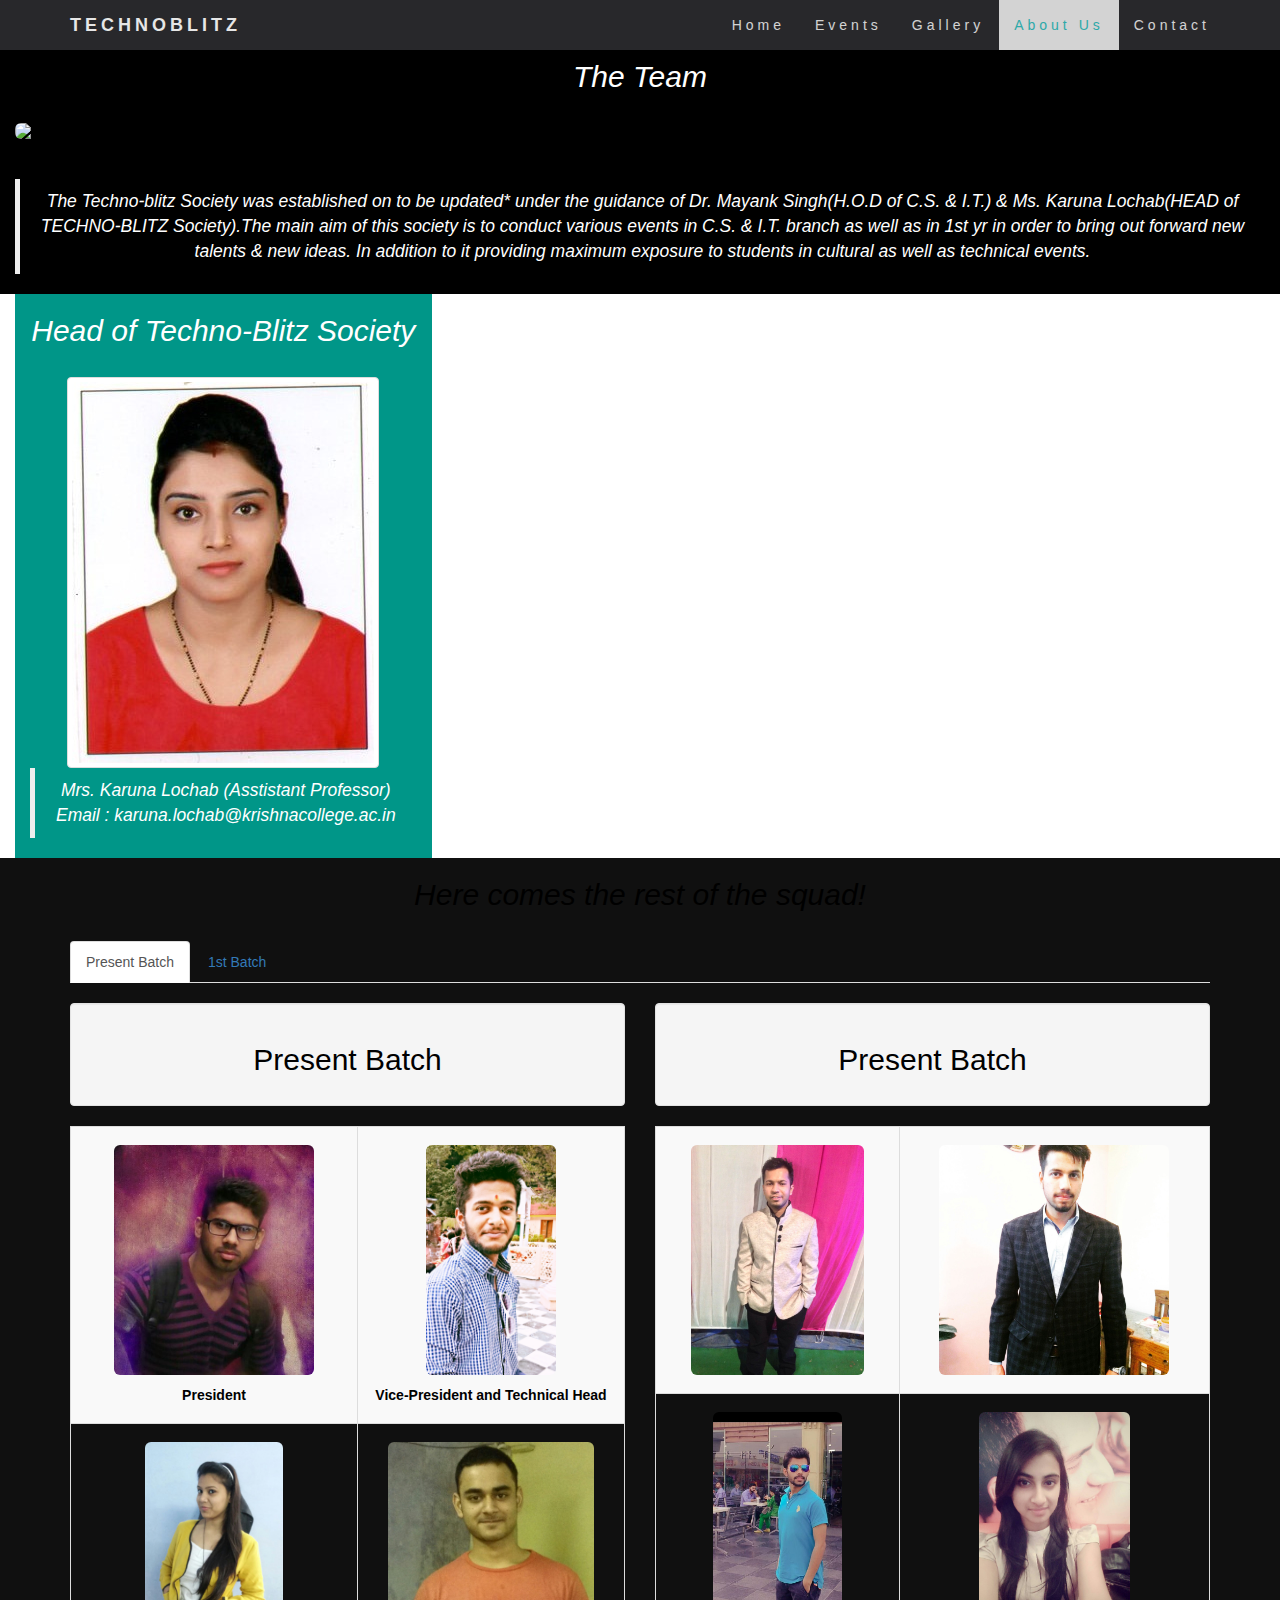
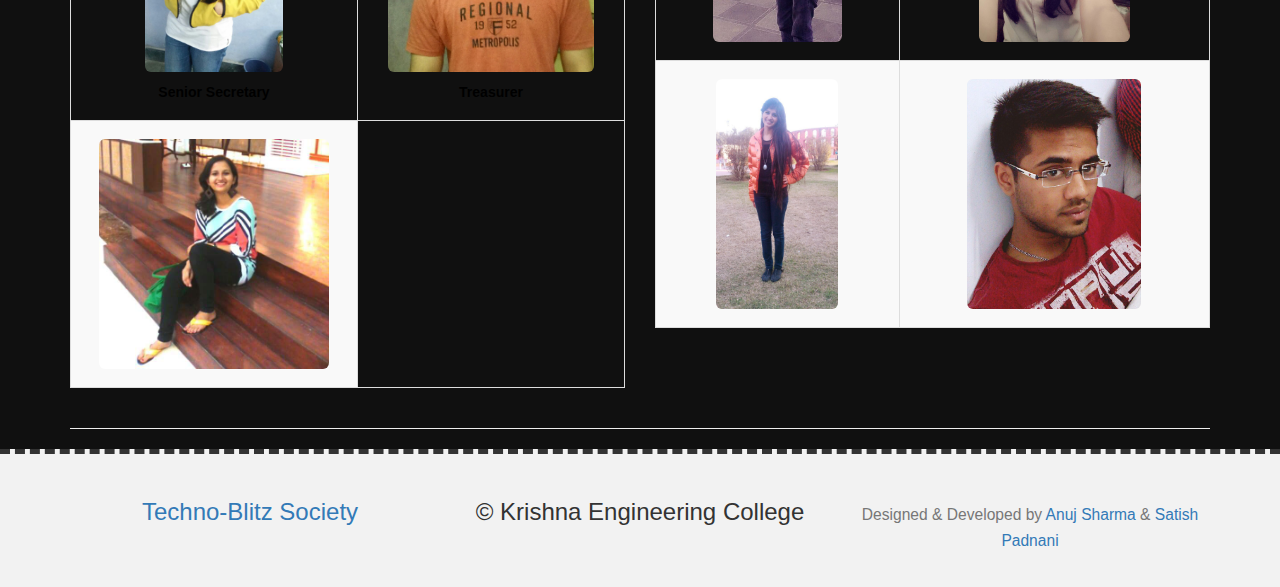
==== about.htm @ aae0f6f0 "idkwhy" ====
<!DOCTYPE html>
<html lang="en">
<head>
  <title>About Us | TechnoBlitz</title>
  <meta charset="utf-8">
  <meta name="viewport" content="width=device-width, initial-scale=1">
  <link rel="stylesheet" href="https://maxcdn.bootstrapcdn.com/bootstrap/3.3.6/css/bootstrap.min.css">
  <link rel="stylesheet" type="text/css" href="css/ishtyle.css">
  <link href="css/dark.css" rel="stylesheet">
  <link href="css/ekko-lightbox.min.css" rel="stylesheet">
  <script src="https://ajax.googleapis.com/ajax/libs/jquery/1.12.2/jquery.min.js"></script>
  <script src="https://maxcdn.bootstrapcdn.com/bootstrap/3.3.6/js/bootstrap.min.js"></script>
  <script src="js/ekko-lightbox.min.js"></script>
  <style type="text/css">
    div.ekko-lightbox > div.modal-dialog{margin-left:auto; margin-right:auto;}
    h4.modal-title{text-align:center;}
  </style>

</head>

<body>
  

  <script type="text/javascript">
      $(document).ready(function ($) {

        // delegate calls to data-toggle="lightbox"
        $(document).delegate('*[data-toggle="lightbox"]:not([data-gallery="navigateTo"])', 'click', function(event) {
          event.preventDefault();
          return $(this).ekkoLightbox({
            onShown: function() {
              if (window.console) {
                return console.log('onShown event fired');
              }
            },
            onContentLoaded: function() {
              if (window.console) {
                return console.log('onContentLoaded event fired');
              }
            },
            onNavigate: function(direction, itemIndex) {
              if (window.console) {
                return console.log('Navigating '+direction+'. Current item: '+itemIndex);
              }
            }
          });
        });

        //Programatically call
        $('#open-image').click(function (e) {
          e.preventDefault();
          $(this).ekkoLightbox();
        });
        $('#open-youtube').click(function (e) {
          e.preventDefault();
          $(this).ekkoLightbox();
        });

        $(document).delegate('*[data-gallery="navigateTo"]', 'click', function(event) {
          event.preventDefault();
          return $(this).ekkoLightbox({
            onShown: function() {
              var lb = this;
              $(lb.modal_content).on('click', '.modal-footer a#jumpit', function(e) {
                e.preventDefault();
                lb.navigateTo(2);
              });
              $(lb.modal_content).on('click', '.modal-footer a#closeit', function(e) {
                e.preventDefault();
                lb.close();
              });
            }
          });
        });

      });
    </script>

<!-- Navbar -->

<nav class="navbar navbar-inverse navbar-fixed-top">
  <div class="container">
    <div class="navbar-header">
      <button type="button" class="navbar-toggle" data-toggle="collapse" data-target="#myNavbar">
        <span class="icon-bar"></span>
        <span class="icon-bar"></span>
        <span class="icon-bar"></span>
      </button>
      <a class="navbar-brand" href="#"><b>TECHNOBLITZ </b></a>
    </div>
    <div class="collapse navbar-collapse" id="myNavbar">
      <ul class="nav navbar-nav navbar navbar-right">
        <li><a href="index.htm">Home</a></li>
        <li><a href="events.htm">Events</a></li>
        <li><a href="gallery.htm">Gallery</a></li>
        <li class="active"><a href="about.htm">About Us</a></li>
        <li><a href="contact.htm">Contact</a></li>
      </ul>
    </div>
  </div>
</nav>
<!-- Jumbotron Mofos -->

<div class="container-fluid text-center" style="background-color: #000; /* Green */color: #ffffff;">
<br/><br/>	<h2><i>The Team</i></h2><br>
	<center>
		<img src="images/grp.jpg" class="img-responsive img-rounded">
	</center>
	<br><br>
	<blockquote>
	<p><em>
		The Techno-blitz Society was established on to be updated* under the guidance of Dr. Mayank Singh(H.O.D of C.S. & I.T.) & Ms. Karuna Lochab(HEAD of TECHNO-BLITZ Society).The main aim of this society is to conduct various events in C.S. & I.T. branch as well as in 1st yr in order to bring out forward new talents & new ideas. In addition to it providing maximum exposure to students in cultural as well as technical events.
	</em></p>
	</blockquote>
</div>
<!-- <div class="container-fluid text-center" style="background-color: #009688; /* mast color:  */color: #ffffff;">
 -->
<div class="container-fluid text-center" >
	<div class="col-md-4" style="background-color: #009688; color: #ffffff;">

	<h2><i>Head of Techno-Blitz Society</i></h2><br>
	<img src="mem/karuna.jpg" class="img-responsive img-thumbnail img-rounded">
	<blockquote>
	<p><em>
		Mrs. Karuna Lochab (Asstistant Professor)<br>
		Email : karuna.lochab@krishnacollege.ac.in
	</em></p>
	</blockquote>
</div></div>
<div class="container-fluid text-center" style="background-color: #101010; /* another mast color:  */color: #ffffff;">
	<div class="row" >
	
  </div>

	<div class="container" id="content">
	<font color="black">
	
<h2><i>Here comes the rest of the squad!</i></h2><br>
	

	<div>

	  <!-- Nav tabs -->
	  <ul class="nav nav-tabs" role="tablist">
	    <li role="presentation" class="active"><a href="#first" aria-controls="first" role="tab" data-toggle="tab">Present Batch</a></li>
	    <li role="presentation"><a href="#second" aria-controls="second" role="tab" data-toggle="tab">1st Batch</a></li>
	  </ul>
	  <br>
	  <!-- Tab panes -->
	  <div class="tab-content">
	    <div role="tabpanel" class="tab-pane active" id="first">
	    	<!-- Event 1 -->
	    	<div class="row">
	    		<div class="col-md-6">
	    			<div class="well eventtitle"><h2 class="text-center">Present Batch</h2></div>
					
	    		
	    			<table class="table table-responsive table-striped table-bordered">
	    				<tr>
	    						<td> 
								<a href="mem/gaurav.jpg" data-toggle="lightbox" data-gallery="multiimages" data-title="Gaurav Gupta">
	                                <img src="mem/gaurav.jpg" class="img-rounded pics"></a>
	                               <p><strong> President</strong></p>
                                 </td>
	    					    <td>   <a href="mem/satish.png" data-toggle="lightbox" data-gallery="multiimages" data-title="Satish Padnani">
                                   	<img src="mem/satish.png" class="img-rounded pics"></a>
	                                   <p><strong> Vice-President and Technical Head</strong></p>
                                </td>
						<tr>					<td> <a href="mem/vidha.jpg" data-toggle="lightbox" data-gallery="multiimages" data-title="Vidha Gupta">
	                                <img src="mem/vidha.jpg" class="img-rounded pics"></a>
	                                 <p><strong> Senior Secretary</strong></p>
                                 </td>
	    					    <td>   <a href="mem/hitesh.jpg" data-toggle="lightbox" data-gallery="multiimages" data-title="Hitesh Kaushik">
                                   	<img src="mem/hitesh.jpg" class="img-rounded pics"></a>
	                               <p><strong> Treasurer</strong></p>
                                </td>
	    				</tr>
                        <tr>						<td> <a href="mem/garima.jpg" data-toggle="lightbox" data-gallery="multiimages" data-title="Garima Dhankar">
	                                <img src="mem/garima.jpg" class="img-rounded pics"></a>
	
                                 </td>
	    					    
	    				</tr>
	    			</table>
	    		</div>
			
			<div class="col-md-6">
	    			<div class="well eventtitle"><h2 class="text-center">Present Batch</h2></div>
					
	    		
	    			<table class="table table-responsive table-striped table-bordered">
	    				<tr>
	    						<td> <a href="mem/anuj.jpg" data-toggle="lightbox" data-gallery="multiimages" data-title="Anuj Sharma">
		<img src="mem/anuj.jpg" class="img-rounded pics" >
    </a>
 </td>
	    					<td>   <a href="mem/lakshya.jpg" data-toggle="lightbox" data-gallery="multiimages" data-title="Lakshya Tyagi">
		<img src="mem/lakshya.jpg" class="img-rounded pics"></a>
 </td>
	    				</tr>
	    				<tr>
	    					<td> <a href="mem/abhishek.jpg" data-toggle="lightbox" data-gallery="multiimages" data-title="Abhishek Rana">
    <img src="mem/abhishek.jpg" class="img-rounded pics"></a>
       </td>
	    					<td> <a href="mem/deepti.jpg" data-toggle="lightbox" data-gallery="multiimages" data-title="Deepti Mishra">
    <img src="mem/deepti.jpg" class="img-rounded pics"></a>
</td>
	    				</tr>
	    				<tr>
	    					<td>  <a href="mem/mahima.jpg" data-toggle="lightbox" data-gallery="multiimages" data-title="Mahima Kapoor">
    <img src="mem/mahima.jpg" class="img-rounded pics"></a>
  </td>
	    					<td><a href="mem/deepak.jpg" data-toggle="lightbox" data-gallery="multiimages" data-title="Deepak gangwani">
    <img src="mem/deepak.jpg" class="img-rounded pics"></a>
    </td>
	    				</tr>
	    			</table>
	    		</div>
	    	</div>
	    	<hr>
	    </div>
	    <div role="tabpanel" class="tab-pane" id="second">
	    	<!-- Event 2 -->
	    	<div class="row">
	    		<div class="col-md-6">
	    			<div class="well eventtitle"><h2 class="text-center">2012-2016 Batch</h2></div>

	    		
	    			<table class="table table-responsive table-striped table-bordered">
	    				<tr>
                        	<td><a href="mem/vishnu.jpg" data-toggle="lightbox" data-gallery="multiimages" data-title="Vishnu Mittal">
                                <img src="mem/vishnu.jpg" class="img-rounded pics"></a>
	                        </td>	    				
		
	    					<td><a href="mem/utsav.jpg" data-toggle="lightbox" data-gallery="multiimages" data-title="Utsav Chauhan">
	                            <img src="mem/utsav.jpg" class="img-rounded pics"></a>
	                        </td>
	    				</tr>
	    				<tr>
	    				    <td>  <a href="mem/komal.jpg" data-toggle="lightbox" data-gallery="multiimages" data-title="Komal Sharma">
	                            <img src="mem/komal.jpg" class="img-rounded pics"></a>
	                        </td>
	    					<td>  <a href="mem/tanvi.jpg" data-toggle="lightbox" data-gallery="multiimages" data-title="Tanvi">
	                            <img src="mem/tanvi.jpg" class="img-rounded pics"></a>
	                        </td>
	    				</tr>
	    				<tr>
	    				<td>  <a href="mem/shivani.jpg" data-toggle="lightbox" data-gallery="multiimages" data-title="Shivani">
	                         <img src="mem/shivani.jpg" class="img-rounded pics"></a>
	                    </td>
					    <td>  <a href="mem/nitin.jpg" data-toggle="lightbox" data-gallery="multiimages" data-title="Nitin Chaudhary">
	                          <img src="mem/nitin.jpg" class="img-rounded pics"></a>
	                    </td>
	    				</tr>
							<tr>
	    				<td>  <a href="mem/shailly.jpg" data-toggle="lightbox" data-gallery="multiimages" data-title="Shailly">
	                         <img src="mem/shailly.jpg" class="img-rounded pics"></a>
	                    </td>
					    <td>  <a href="mem/vipul.jpg" data-toggle="lightbox" data-gallery="multiimages" data-title="Vipul">
	                          <img src="mem/vipul.jpg" class="img-rounded pics"></a>
	                    </td>
	    				</tr>
	    			
	    			</table>
	    		
	    		</div>
				<div class="col-md-6">
	    			<div class="well eventtitle"><h2 class="text-center">2013-2017 Batch</h2></div>

	    		
	    					<table class="table table-responsive table-striped table-bordered">
	    				<tr>
	    						<td> 
								<a href="mem/gaurav.jpg" data-toggle="lightbox" data-gallery="multiimages" data-title="Gaurav Gupta">
	                                <img src="mem/gaurav.jpg" class="img-rounded pics"></a>
	                               <p><strong> President</strong></p>
                                 </td>
	    					    <td>   <a href="mem/satish.png" data-toggle="lightbox" data-gallery="multiimages" data-title="Satish Padnani">
                                   	<img src="mem/satish.png" class="img-rounded pics"></a>
	                                   <p><strong> Vice-President and Technical Head</strong></p>
                                </td>
						<tr>					<td> <a href="mem/vidha.jpg" data-toggle="lightbox" data-gallery="multiimages" data-title="Vidha Gupta">
	                                <img src="mem/vidha.jpg" class="img-rounded pics"></a>
	                                 <p><strong> Senior Secretary</strong></p>
                                 </td>
	    					    <td>   <a href="mem/hitesh.jpg" data-toggle="lightbox" data-gallery="multiimages" data-title="Hitesh Kaushik">
                                   	<img src="mem/hitesh.jpg" class="img-rounded pics"></a>
	                               <p><strong> Treasurer</strong></p>
                                </td>
	    				</tr>
                <tr>						<td> <a href="mem/garima.jpg" data-toggle="lightbox" data-gallery="multiimages" data-title="Garima Dhankar">
	                                <img src="mem/garima.jpg" class="img-rounded pics"></a>
	
                                 </td>
	    					    			<td> <a href="mem/meenakshi.jpg" data-toggle="lightbox" data-gallery="multiimages" data-title="Meenakshi Rajpal">
	                                <img src="mem/meenakshi.jpg" class="img-rounded pics"></a>
	
                                 </td>
	    				</tr>
						 </td><tr>
	    					    			<td> <a href="mem/harshit.jpg" data-toggle="lightbox" data-gallery="multiimages" data-title="Harshit Garg">
	                                <img src="mem/harshit.jpg" class="img-rounded pics"></a>
	
                                 </td>
	    				</tr>
	    			</table>
	    	
	    		</div>
	    	</div>
	    	<hr>
	    </div>
	  </div>
</font>
	</div>
	
	
</div>
</div>
<!-- Footer -->
<footer class="container-fluid text-center">
	<div class="container">
		<div class="row">
			<div class="col-md-4"><h3><a href="http://facebook.com/technoblitzkec" target="_blank">Techno-Blitz Society </a></h3></div>
			<div class="col-md-4"><h3>© Krishna Engineering College</h4></div>
			<div class="col-md-4"><h3><small>Designed & Developed by <a href="http://facebook.com/ItsAnujHere" target="_blank">Anuj Sharma</a> & <a href="http://instagram.com/dillisehun" target="_blank">Satish Padnani</a></small></h3></div>
		</div>
	</div>
</footer>





</body>
</html>
---- css/ishtyle.css ----
.navbar {
	    margin-bottom: 0;
		background-color: #2d2d30;
	    z-index: 9999;
	    border: 0;
	    line-height: 1.42857143 !important;
	    letter-spacing: 4px;
	    border-radius: 0;
	    opacity: 0.9;
	}

	.navbar li a, .navbar .navbar-brand {
	    color: #fff !important;
	}

	.navbar-nav li a:hover, .navbar-nav li.active a {
	    color: #33cccc !important;
	    background-color: #fff !important;
	}

	.navbar-default .navbar-toggle {
	    border-color: transparent;
	    color: #fff !important;
	}
    
    .jumbotron {
      margin-bottom: 0;
      background-color: #2c2c30; 
      color: #ffffff;
    }

    footer {
      background-color: #f2f2f2;
      padding: 25px;
      border-top: 5px dashed; 
    }

    .carousel-inner img {
    width: 100%; /* Set width to 100% */
    margin: auto;
	}

	.carousel-caption h3 {
    color: #fff !important;
	}

	@media (max-width: 600px) {
    .carousel-caption {
        display: none; /* Hide the carousel text when the screen is less than 600 pixels wide */
    }
	}

	@media (max-width: 768px) {
		.navbar-brand {
			transform: translateX(-50%);
			left: 50%;
			position: absolute;
		}
	}
	.pics {
		margin: 10px;
		height: 230px;
	}
---- css/dark.css ----
.modal-backdrop.in {
    -webkit-opacity: 0.95;
    -moz-opacity: 0.95;
    opacity: 0.95;
    background-color: #333333;
}
.ekko-lightbox .modal-content {
    -webkit-box-shadow: none;
    -moz-box-shadow: none;
    box-shadow: none;
    -webkit-border-radius: 0;
    -moz-border-radius: 0;
    border-radius: 0;
    border: none;
    background-color: transparent;
}
.ekko-lightbox .modal-header {
    border: 0;
    padding-left: 0;
    padding-right: 0;
}
.ekko-lightbox .modal-header .close {
    -webkit-opacity: 0.5;
    -moz-opacity: 0.5;
    opacity: 0.5;
    color: #fff;
    text-shadow: 0;
    font-weight: 100;
    margin-top: 5px;
}
.ekko-lightbox .modal-header .close:hover {
    -webkit-opacity: 1;
    -moz-opacity: 1;
    opacity: 1;
}
.ekko-lightbox .modal-header h4.modal-title {
    font-weight: 100;
    color: #fff;
    padding: 0;
}
.ekko-lightbox .modal-body {
    padding: 0;
}
.ekko-lightbox .modal-footer {
    -webkit-opacity: 0.9;
    -moz-opacity: 0.9;
    opacity: 0.9;
    border: 0;
    color: #fff;
    font-weight: 100;
    padding: 0;
}
.ekko-lightbox-nav-overlay a {
    -webkit-opacity: 0.9;
    -moz-opacity: 0.9;
    opacity: 0.9;
    text-shadow: none;
}
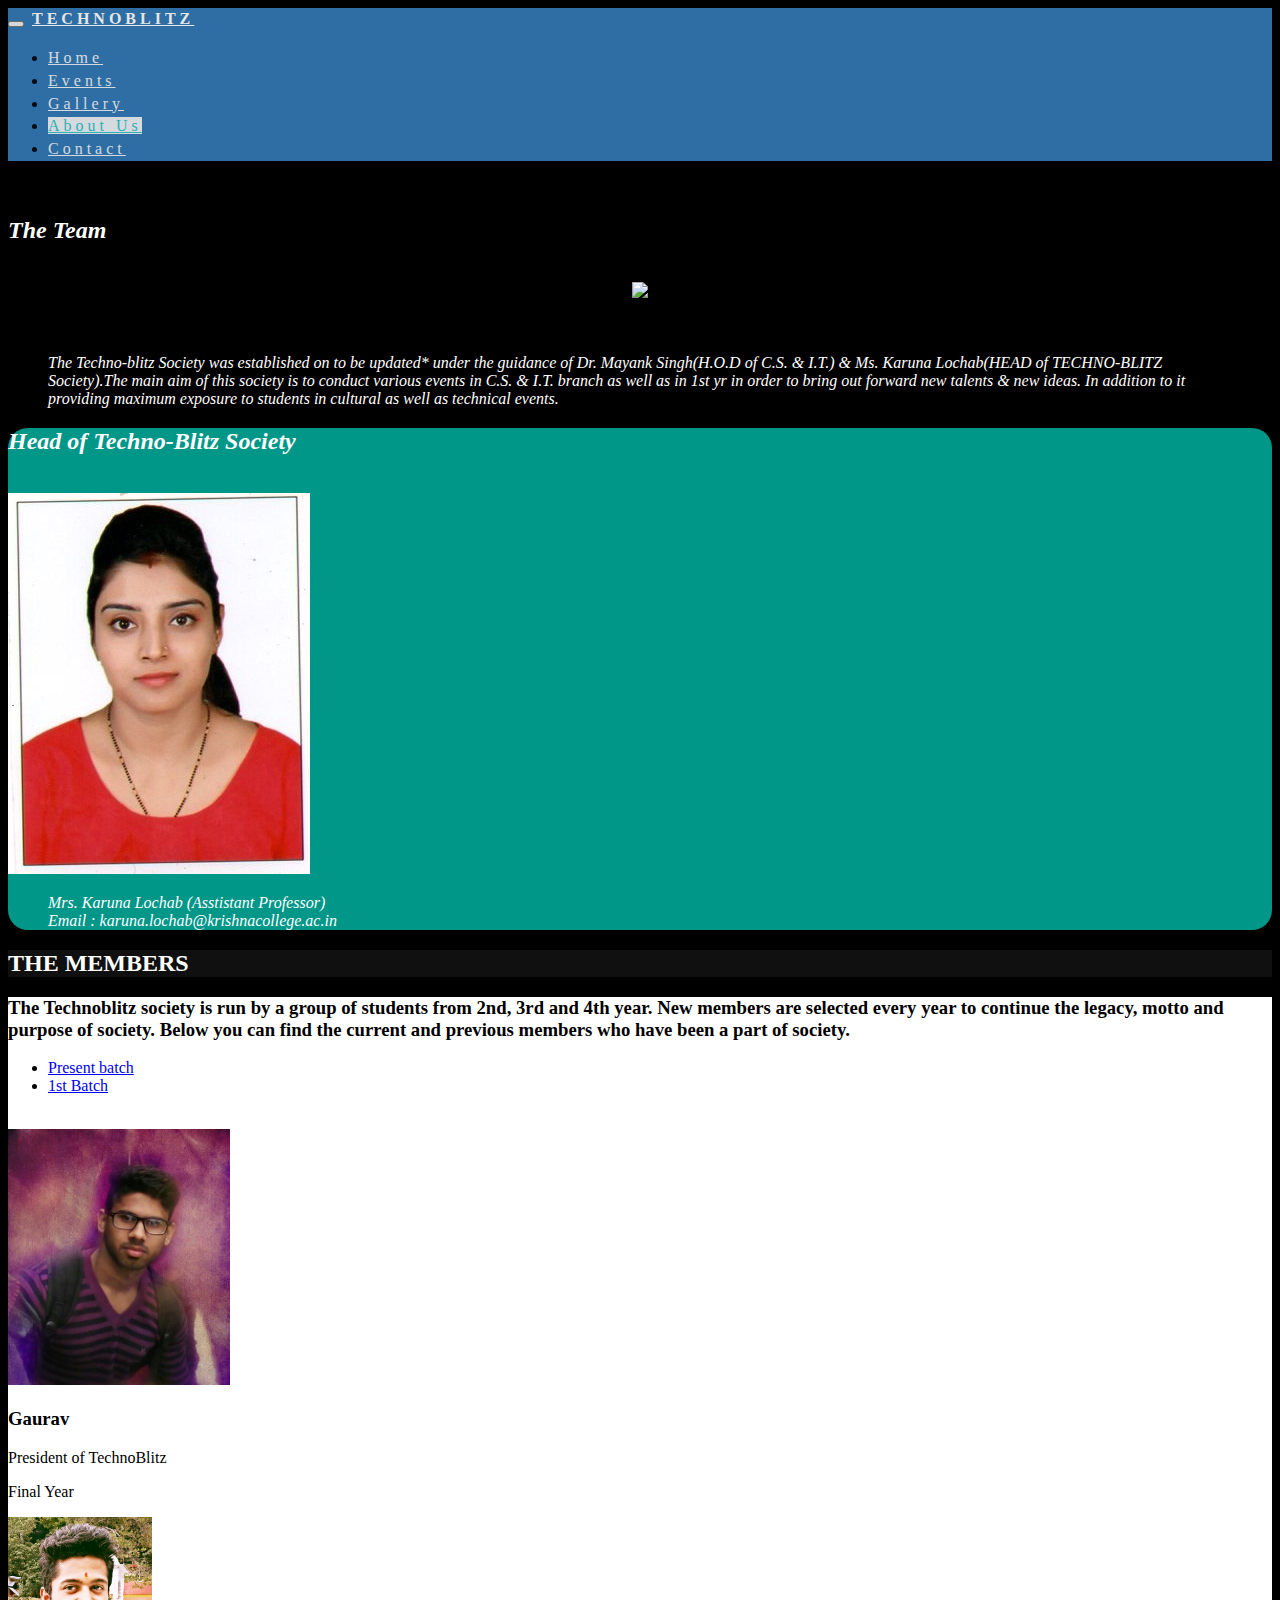
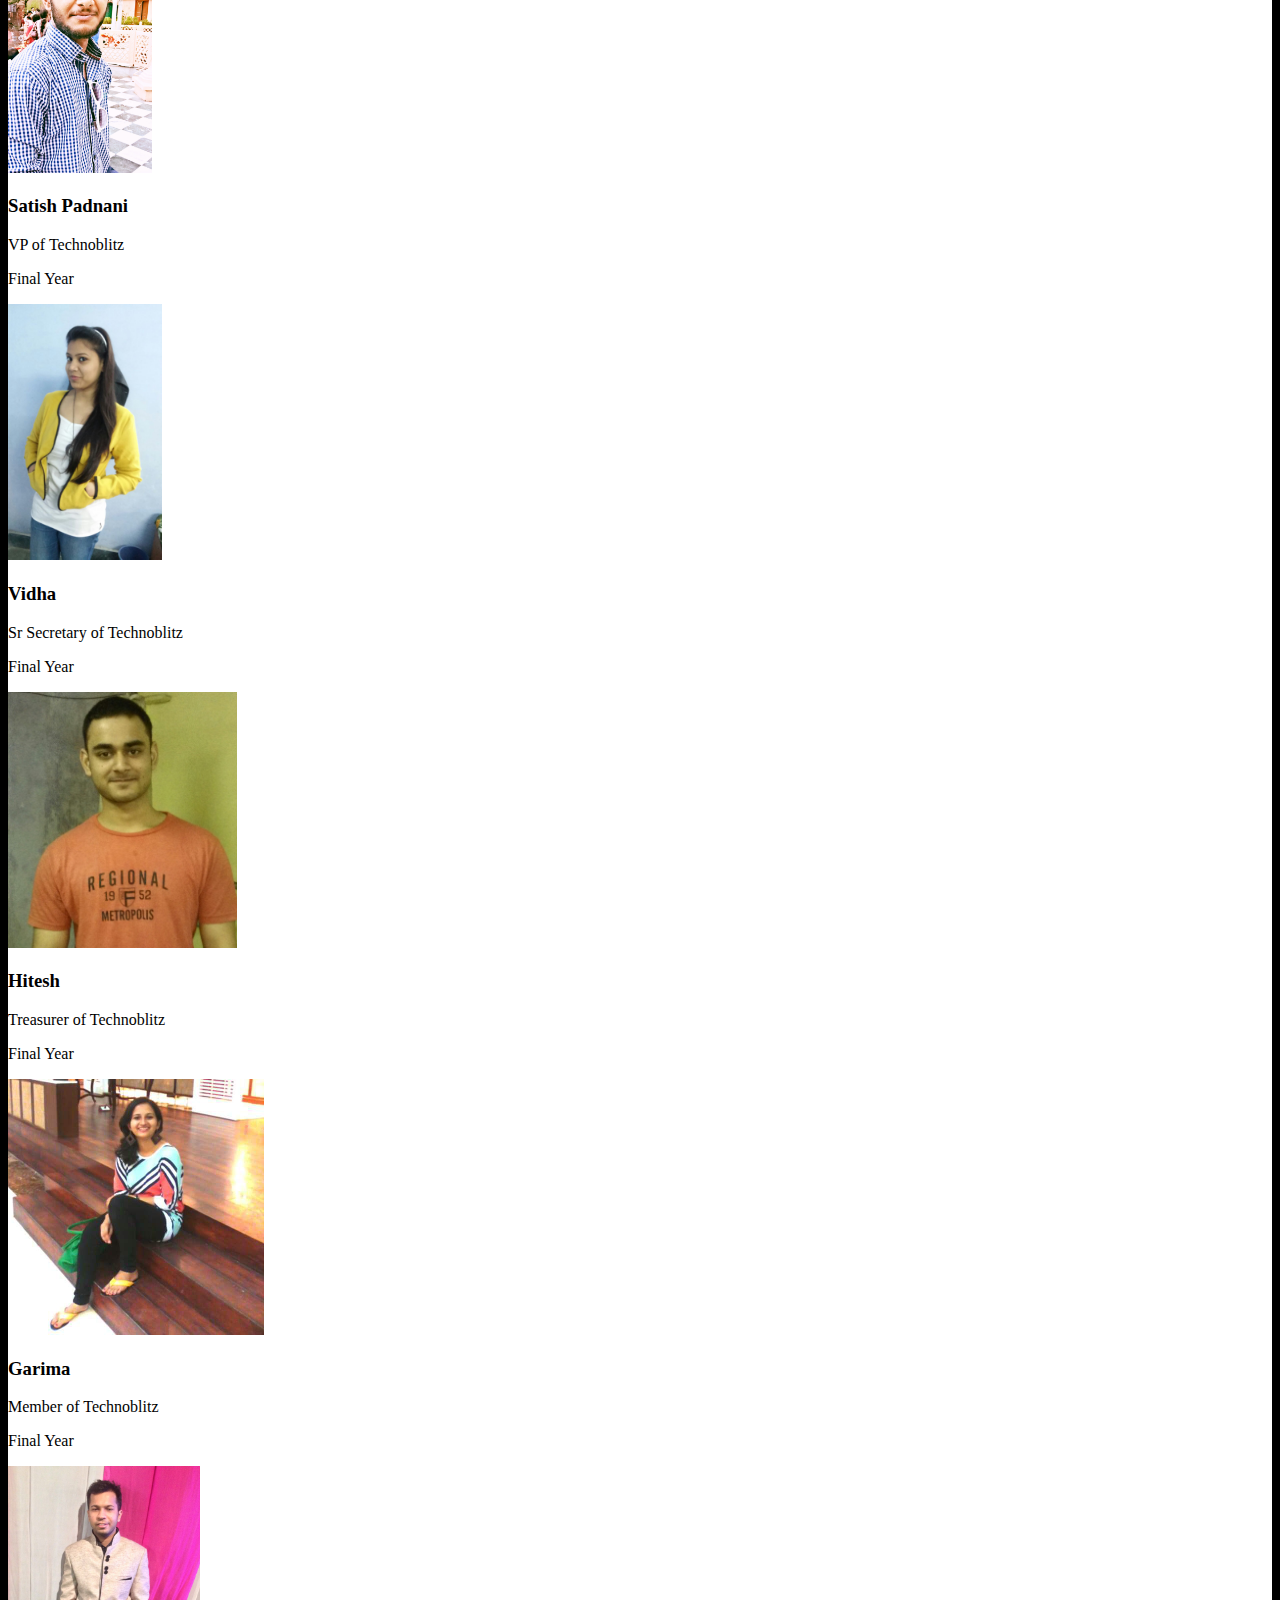
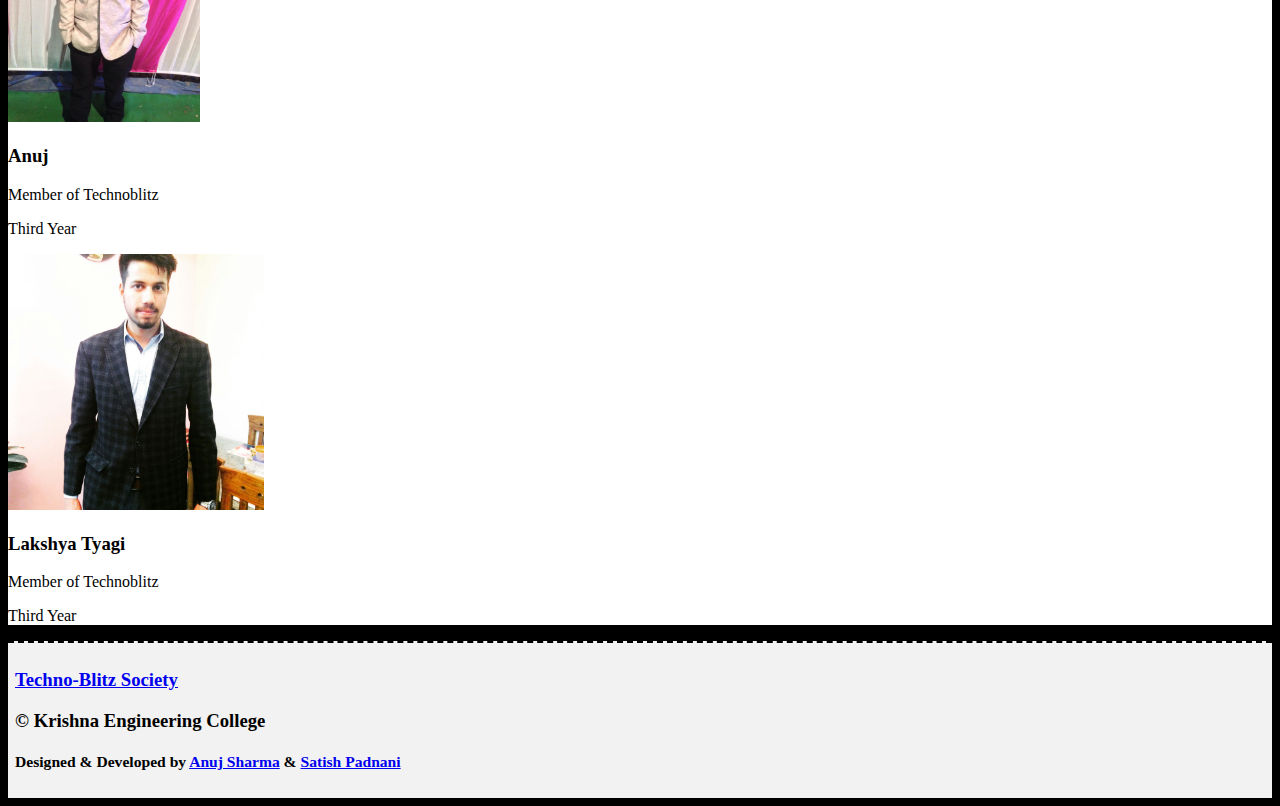
==== commit cf40e511: "Members section updated" ====
--- a/about.htm
+++ b/about.htm
@@ -4,16 +4,19 @@
   <title>About Us | TechnoBlitz</title>
   <meta charset="utf-8">
   <meta name="viewport" content="width=device-width, initial-scale=1">
-  <link rel="stylesheet" href="https://maxcdn.bootstrapcdn.com/bootstrap/3.3.6/css/bootstrap.min.css">
+  <link rel="stylesheet" type="text/css" href="css/bootstrap.min.css">
   <link rel="stylesheet" type="text/css" href="css/ishtyle.css">
   <link href="css/dark.css" rel="stylesheet">
   <link href="css/ekko-lightbox.min.css" rel="stylesheet">
-  <script src="https://ajax.googleapis.com/ajax/libs/jquery/1.12.2/jquery.min.js"></script>
-  <script src="https://maxcdn.bootstrapcdn.com/bootstrap/3.3.6/js/bootstrap.min.js"></script>
+  <script src="js/jquery.min.js"></script>
+  <script src="js/bootstrap.min.js"></script>
   <script src="js/ekko-lightbox.min.js"></script>
   <style type="text/css">
     div.ekko-lightbox > div.modal-dialog{margin-left:auto; margin-right:auto;}
     h4.modal-title{text-align:center;}
+    .thumbnail a>img.mem {
+    	height: 256px;
+    }
   </style>
 
 </head>
@@ -78,7 +81,7 @@
 
 <!-- Navbar -->
 
-<nav class="navbar navbar-inverse navbar-fixed-top">
+<nav class="navbar navbar-inverse">
   <div class="container">
     <div class="navbar-header">
       <button type="button" class="navbar-toggle" data-toggle="collapse" data-target="#myNavbar">
@@ -113,223 +116,157 @@
 	</em></p>
 	</blockquote>
 </div>
-<!-- <div class="container-fluid text-center" style="background-color: #009688; /* mast color:  */color: #ffffff;">
- -->
-<div class="container-fluid text-center" >
-	<div class="col-md-4" style="background-color: #009688; color: #ffffff;">
-
+
+<div class="container-fluid text-center">
+	<div class="col-md-6 col-md-offset-3" style="background-color: #009688; color: #ffffff; border-radius: 20px;">
 	<h2><i>Head of Techno-Blitz Society</i></h2><br>
 	<img src="mem/karuna.jpg" class="img-responsive img-thumbnail img-rounded">
+	<br>
 	<blockquote>
 	<p><em>
 		Mrs. Karuna Lochab (Asstistant Professor)<br>
 		Email : karuna.lochab@krishnacollege.ac.in
 	</em></p>
 	</blockquote>
-</div></div>
-<div class="container-fluid text-center" style="background-color: #101010; /* another mast color:  */color: #ffffff;">
-	<div class="row" >
+	</div>
+</div>
+
+<div class="container text-center" style="background-color: #101010; color: white;">
+	<div class="container">
+		<h2>THE MEMBERS</h2>
+	</div>
+</div>
+
+<div class="container" style="background-color: white;">
+	<h3>The Technoblitz society is run by a group of students from 2nd, 3rd and 4th year. New members are selected every year to continue the legacy, motto and purpose of society. Below you can find the current and previous members who have been a part of society. </h3>
+	<div>
 	
-  </div>
-
-	<div class="container" id="content">
-	<font color="black">
-	
-<h2><i>Here comes the rest of the squad!</i></h2><br>
-	
-
-	<div>
-
 	  <!-- Nav tabs -->
 	  <ul class="nav nav-tabs" role="tablist">
-	    <li role="presentation" class="active"><a href="#first" aria-controls="first" role="tab" data-toggle="tab">Present Batch</a></li>
-	    <li role="presentation"><a href="#second" aria-controls="second" role="tab" data-toggle="tab">1st Batch</a></li>
+	    <li role="presentation" class="active"><a href="#present" aria-controls="present" role="tab" data-toggle="tab">Present batch</a></li>
+	    <li role="presentation"><a href="#first" aria-controls="first" role="tab" data-toggle="tab">1st Batch</a></li>
 	  </ul>
-	  <br>
+
 	  <!-- Tab panes -->
-	  <div class="tab-content">
-	    <div role="tabpanel" class="tab-pane active" id="first">
-	    	<!-- Event 1 -->
+	  <div class="tab-content text-center">
+	    <div role="tabpanel" class="tab-pane active" id="present">
+	    	<!-- Present Batch Data goes here -->
+			<br>
+	    	<!-- <div class="well well-sm">
+	    		<h3>Final Year Members</h3>
+	    	</div> -->
+
 	    	<div class="row">
-	    		<div class="col-md-6">
-	    			<div class="well eventtitle"><h2 class="text-center">Present Batch</h2></div>
-					
-	    		
-	    			<table class="table table-responsive table-striped table-bordered">
-	    				<tr>
-	    						<td> 
-								<a href="mem/gaurav.jpg" data-toggle="lightbox" data-gallery="multiimages" data-title="Gaurav Gupta">
-	                                <img src="mem/gaurav.jpg" class="img-rounded pics"></a>
-	                               <p><strong> President</strong></p>
-                                 </td>
-	    					    <td>   <a href="mem/satish.png" data-toggle="lightbox" data-gallery="multiimages" data-title="Satish Padnani">
-                                   	<img src="mem/satish.png" class="img-rounded pics"></a>
-	                                   <p><strong> Vice-President and Technical Head</strong></p>
-                                </td>
-						<tr>					<td> <a href="mem/vidha.jpg" data-toggle="lightbox" data-gallery="multiimages" data-title="Vidha Gupta">
-	                                <img src="mem/vidha.jpg" class="img-rounded pics"></a>
-	                                 <p><strong> Senior Secretary</strong></p>
-                                 </td>
-	    					    <td>   <a href="mem/hitesh.jpg" data-toggle="lightbox" data-gallery="multiimages" data-title="Hitesh Kaushik">
-                                   	<img src="mem/hitesh.jpg" class="img-rounded pics"></a>
-	                               <p><strong> Treasurer</strong></p>
-                                </td>
-	    				</tr>
-                        <tr>						<td> <a href="mem/garima.jpg" data-toggle="lightbox" data-gallery="multiimages" data-title="Garima Dhankar">
-	                                <img src="mem/garima.jpg" class="img-rounded pics"></a>
-	
-                                 </td>
-	    					    
-	    				</tr>
-	    			</table>
-	    		</div>
-			
-			<div class="col-md-6">
-	    			<div class="well eventtitle"><h2 class="text-center">Present Batch</h2></div>
-					
-	    		
-	    			<table class="table table-responsive table-striped table-bordered">
-	    				<tr>
-	    						<td> <a href="mem/anuj.jpg" data-toggle="lightbox" data-gallery="multiimages" data-title="Anuj Sharma">
-		<img src="mem/anuj.jpg" class="img-rounded pics" >
-    </a>
- </td>
-	    					<td>   <a href="mem/lakshya.jpg" data-toggle="lightbox" data-gallery="multiimages" data-title="Lakshya Tyagi">
-		<img src="mem/lakshya.jpg" class="img-rounded pics"></a>
- </td>
-	    				</tr>
-	    				<tr>
-	    					<td> <a href="mem/abhishek.jpg" data-toggle="lightbox" data-gallery="multiimages" data-title="Abhishek Rana">
-    <img src="mem/abhishek.jpg" class="img-rounded pics"></a>
-       </td>
-	    					<td> <a href="mem/deepti.jpg" data-toggle="lightbox" data-gallery="multiimages" data-title="Deepti Mishra">
-    <img src="mem/deepti.jpg" class="img-rounded pics"></a>
-</td>
-	    				</tr>
-	    				<tr>
-	    					<td>  <a href="mem/mahima.jpg" data-toggle="lightbox" data-gallery="multiimages" data-title="Mahima Kapoor">
-    <img src="mem/mahima.jpg" class="img-rounded pics"></a>
-  </td>
-	    					<td><a href="mem/deepak.jpg" data-toggle="lightbox" data-gallery="multiimages" data-title="Deepak gangwani">
-    <img src="mem/deepak.jpg" class="img-rounded pics"></a>
-    </td>
-	    				</tr>
-	    			</table>
-	    		</div>
+	    		<!-- Member 1 -->
+	    	  <div class="col-sm-4 col-md-3">
+	    	    <div class="thumbnail">
+	    	      <a href="mem/gaurav.jpg" data-toggle="lightbox" data-gallery="multiimages" data-title="Gaurav Gupta">
+	    	      <img src="mem/gaurav.jpg" alt="An Image" class="img-rounded mem"></a>
+	    	      <div class="caption">
+	    	        <h3>Gaurav</h3>
+	    	        <p>President of TechnoBlitz</p>
+	    	        <p>Final Year</p>
+	    	      </div>
+	    	    </div>
+	    	  </div>
+
+	    	  <!-- Member next -->
+	    	  <div class="col-sm-4 col-md-3">
+	    	    <div class="thumbnail">
+	    	      <a href="mem/satish.png" data-toggle="lightbox" data-gallery="multiimages" data-title="Satish Padnani">
+	    	      <img src="mem/satish.png" alt="An Image" class="img-rounded mem"></a>
+	    	      <div class="caption">
+	    	        <h3>Satish Padnani</h3>
+	    	        <p>VP of Technoblitz</p>
+	    	        <p>Final Year</p>
+	    	      </div>
+	    	    </div>
+	    	  </div>
+
+	    	  <!-- Member next -->
+	    	  <div class="col-sm-4 col-md-3">
+	    	    <div class="thumbnail">
+	    	      <a href="mem/vidha.jpg" data-toggle="lightbox" data-gallery="multiimages" data-title="Vidha">
+	    	      <img src="mem/vidha.jpg" alt="An Image" class="img-rounded mem"></a>
+	    	      <div class="caption">
+	    	        <h3>Vidha</h3>
+	    	        <p>Sr Secretary of Technoblitz</p>
+	    	        <p>Final Year</p>
+	    	      </div>
+	    	    </div>
+	    	  </div>
+
+	    	  <!-- Member next -->
+	    	  <div class="col-sm-4 col-md-3">
+	    	    <div class="thumbnail">
+	    	      <a href="mem/hitesh.jpg" data-toggle="lightbox" data-gallery="multiimages" data-title="Hitesh">
+	    	      <img src="mem/hitesh.jpg" alt="An Image" class="img-rounded mem"></a>
+	    	      <div class="caption">
+	    	        <h3>Hitesh</h3>
+	    	        <p>Treasurer of Technoblitz</p>
+	    	        <p>Final Year</p>
+	    	      </div>
+	    	    </div>
+	    	  </div>
+
+	    	  <!-- Member next -->
+	    	  <div class="col-sm-4 col-md-3">
+	    	    <div class="thumbnail">
+	    	      <a href="mem/garima.jpg" data-toggle="lightbox" data-gallery="multiimages" data-title="Garima">
+	    	      <img src="mem/garima.jpg" alt="An Image" class="img-rounded mem"></a>
+	    	      <div class="caption">
+	    	        <h3>Garima</h3>
+	    	        <p>Member of Technoblitz</p>
+	    	        <p>Final Year</p>
+	    	      </div>
+	    	    </div>
+	    	  </div>
+
+	    	  <!-- Member next -->
+	    	  <div class="col-sm-4 col-md-3">
+	    	    <div class="thumbnail">
+	    	      <a href="mem/anuj.jpg" data-toggle="lightbox" data-gallery="multiimages" data-title="Anuj Sharma">
+	    	      <img src="mem/anuj.jpg" alt="An Image" class="img-rounded mem"></a>
+	    	      <div class="caption">
+	    	        <h3>Anuj</h3>
+	    	        <p>Member of Technoblitz</p>
+	    	        <p>Third Year</p>
+	    	      </div>
+	    	    </div>
+	    	  </div>
+
+	    	  <!-- Member next -->
+	    	  <div class="col-sm-4 col-md-3">
+	    	    <div class="thumbnail">
+	    	      <a href="mem/lakshya.jpg.jpg" data-toggle="lightbox" data-gallery="multiimages" data-title="Lakshya Tyagi">
+	    	      <img src="mem/lakshya.jpg" alt="An Image" class="img-rounded mem"></a>
+	    	      <div class="caption">
+	    	        <h3>Lakshya Tyagi</h3>
+	    	        <p>Member of Technoblitz</p>
+	    	        <p>Third Year</p>
+	    	      </div>
+	    	    </div>
+	    	  </div>
 	    	</div>
-	    	<hr>
 	    </div>
-	    <div role="tabpanel" class="tab-pane" id="second">
-	    	<!-- Event 2 -->
-	    	<div class="row">
-	    		<div class="col-md-6">
-	    			<div class="well eventtitle"><h2 class="text-center">2012-2016 Batch</h2></div>
-
-	    		
-	    			<table class="table table-responsive table-striped table-bordered">
-	    				<tr>
-                        	<td><a href="mem/vishnu.jpg" data-toggle="lightbox" data-gallery="multiimages" data-title="Vishnu Mittal">
-                                <img src="mem/vishnu.jpg" class="img-rounded pics"></a>
-	                        </td>	    				
-		
-	    					<td><a href="mem/utsav.jpg" data-toggle="lightbox" data-gallery="multiimages" data-title="Utsav Chauhan">
-	                            <img src="mem/utsav.jpg" class="img-rounded pics"></a>
-	                        </td>
-	    				</tr>
-	    				<tr>
-	    				    <td>  <a href="mem/komal.jpg" data-toggle="lightbox" data-gallery="multiimages" data-title="Komal Sharma">
-	                            <img src="mem/komal.jpg" class="img-rounded pics"></a>
-	                        </td>
-	    					<td>  <a href="mem/tanvi.jpg" data-toggle="lightbox" data-gallery="multiimages" data-title="Tanvi">
-	                            <img src="mem/tanvi.jpg" class="img-rounded pics"></a>
-	                        </td>
-	    				</tr>
-	    				<tr>
-	    				<td>  <a href="mem/shivani.jpg" data-toggle="lightbox" data-gallery="multiimages" data-title="Shivani">
-	                         <img src="mem/shivani.jpg" class="img-rounded pics"></a>
-	                    </td>
-					    <td>  <a href="mem/nitin.jpg" data-toggle="lightbox" data-gallery="multiimages" data-title="Nitin Chaudhary">
-	                          <img src="mem/nitin.jpg" class="img-rounded pics"></a>
-	                    </td>
-	    				</tr>
-							<tr>
-	    				<td>  <a href="mem/shailly.jpg" data-toggle="lightbox" data-gallery="multiimages" data-title="Shailly">
-	                         <img src="mem/shailly.jpg" class="img-rounded pics"></a>
-	                    </td>
-					    <td>  <a href="mem/vipul.jpg" data-toggle="lightbox" data-gallery="multiimages" data-title="Vipul">
-	                          <img src="mem/vipul.jpg" class="img-rounded pics"></a>
-	                    </td>
-	    				</tr>
-	    			
-	    			</table>
-	    		
-	    		</div>
-				<div class="col-md-6">
-	    			<div class="well eventtitle"><h2 class="text-center">2013-2017 Batch</h2></div>
-
-	    		
-	    					<table class="table table-responsive table-striped table-bordered">
-	    				<tr>
-	    						<td> 
-								<a href="mem/gaurav.jpg" data-toggle="lightbox" data-gallery="multiimages" data-title="Gaurav Gupta">
-	                                <img src="mem/gaurav.jpg" class="img-rounded pics"></a>
-	                               <p><strong> President</strong></p>
-                                 </td>
-	    					    <td>   <a href="mem/satish.png" data-toggle="lightbox" data-gallery="multiimages" data-title="Satish Padnani">
-                                   	<img src="mem/satish.png" class="img-rounded pics"></a>
-	                                   <p><strong> Vice-President and Technical Head</strong></p>
-                                </td>
-						<tr>					<td> <a href="mem/vidha.jpg" data-toggle="lightbox" data-gallery="multiimages" data-title="Vidha Gupta">
-	                                <img src="mem/vidha.jpg" class="img-rounded pics"></a>
-	                                 <p><strong> Senior Secretary</strong></p>
-                                 </td>
-	    					    <td>   <a href="mem/hitesh.jpg" data-toggle="lightbox" data-gallery="multiimages" data-title="Hitesh Kaushik">
-                                   	<img src="mem/hitesh.jpg" class="img-rounded pics"></a>
-	                               <p><strong> Treasurer</strong></p>
-                                </td>
-	    				</tr>
-                <tr>						<td> <a href="mem/garima.jpg" data-toggle="lightbox" data-gallery="multiimages" data-title="Garima Dhankar">
-	                                <img src="mem/garima.jpg" class="img-rounded pics"></a>
-	
-                                 </td>
-	    					    			<td> <a href="mem/meenakshi.jpg" data-toggle="lightbox" data-gallery="multiimages" data-title="Meenakshi Rajpal">
-	                                <img src="mem/meenakshi.jpg" class="img-rounded pics"></a>
-	
-                                 </td>
-	    				</tr>
-						 </td><tr>
-	    					    			<td> <a href="mem/harshit.jpg" data-toggle="lightbox" data-gallery="multiimages" data-title="Harshit Garg">
-	                                <img src="mem/harshit.jpg" class="img-rounded pics"></a>
-	
-                                 </td>
-	    				</tr>
-	    			</table>
-	    	
-	    		</div>
-	    	</div>
-	    	<hr>
+
+	    <div role="tabpanel" class="tab-pane" id="first">
+	    
 	    </div>
 	  </div>
-</font>
-	</div>
-	
-	
-</div>
-</div>
+
+	</div>
+</div>
+
 <!-- Footer -->
 <footer class="container-fluid text-center">
 	<div class="container">
 		<div class="row">
 			<div class="col-md-4"><h3><a href="http://facebook.com/technoblitzkec" target="_blank">Techno-Blitz Society </a></h3></div>
-			<div class="col-md-4"><h3>© Krishna Engineering College</h4></div>
+			<div class="col-md-4"><h3>© Krishna Engineering College</h></div>
 			<div class="col-md-4"><h3><small>Designed & Developed by <a href="http://facebook.com/ItsAnujHere" target="_blank">Anuj Sharma</a> & <a href="http://instagram.com/dillisehun" target="_blank">Satish Padnani</a></small></h3></div>
 		</div>
 	</div>
 </footer>
-
-
-
-
-
 </body>
 </html>--- a/css/ishtyle.css
+++ b/css/ishtyle.css
@@ -1,6 +1,6 @@
 	.navbar {
 	    margin-bottom: 0;
-		background-color: #2d2d30;
+		background-color: #337ab7;
 	    z-index: 9999;
 	    border: 0;
 	    line-height: 1.42857143 !important;
@@ -8,7 +8,10 @@
 	    border-radius: 0;
 	    opacity: 0.9;
 	}
-
+	
+	.navbar:hover {
+		opacity: 1;
+	}
 	.navbar li a, .navbar .navbar-brand {
 	    color: #fff !important;
 	}
@@ -31,25 +34,25 @@
 
     footer {
       background-color: #f2f2f2;
-      padding: 25px;
-      border-top: 5px dashed; 
+      padding: 7px;
+      border-top: 2px dashed; 
     }
 
-    .carousel-inner img {
-    width: 100%; /* Set width to 100% */
-    margin: auto;
+    body {
+    	background-color: #000;
+    }
+	
+	#slider {
+	 
+		margin-top: 100px;
+		margin-bottom: 30px;
 	}
-
-	.carousel-caption h3 {
-    color: #fff !important;
+	
+	#section {
+		background-color: #daeeff;
+		border-radius: 25px;
+		margin-bottom: 50px;
 	}
-
-	@media (max-width: 600px) {
-    .carousel-caption {
-        display: none; /* Hide the carousel text when the screen is less than 600 pixels wide */
-    }
-	}
-
 	@media (max-width: 768px) {
 		.navbar-brand {
 			transform: translateX(-50%);
@@ -60,4 +63,79 @@
 	.pics {
 		margin: 10px;
 		height: 230px;
+		margin-left: 10px;
+	}
+
+	#content {
+		background-color: white;
+		margin-top: 100px;
+		margin-bottom: 50px;
+	}
+
+	.eventtitle {
+		border-radius: 0;
+		padding: 0;
+	}
+
+	.card {
+	  box-shadow: 0 2px 5px 0 rgba(0, 0, 0, 0.16), 0 2px 10px 0 rgba(0, 0, 0, 0.12);
+	}
+	.card:hover {
+	  box-shadow: 0 6px 20px 0 rgba(0, 0, 0, 0.16), 0 2px 10px 0 rgba(0, 0, 0, 0.12);
+	}   
+
+	.card {
+	  margin-top: 10px;
+	  box-sizing: border-box;
+	  border-radius: 2px;
+	  background-clip: padding-box;
+	  background-color: white;
+	}
+
+	.card-header {
+	padding: 2px 16px;
+	background-color: #175888;
+	color: white;
+	text-align: center;
+	}
+
+	.card span.card-title {
+	    color: #fff;
+	    font-size: 15px;
+	    font-weight: 300;
+	    text-transform: uppercase;
+	}
+
+	.card .card-image {
+	  position: relative;
+	  overflow: hidden;
+	}
+	.card .card-image img {
+	  border-radius: 2px 2px 0 0;
+	  background-clip: padding-box;
+	  position: relative;
+	  z-index: -1;
+	}
+	.card .card-image span.card-title {
+	  position: absolute;
+	  bottom: 0;
+	  left: 0;
+	  padding: 16px;
+	}
+	.card .card-content {
+	  padding: 16px;
+	  border-radius: 0 0 2px 2px;
+	  background-clip: padding-box;
+	  box-sizing: border-box;
+	}
+	.card .card-content p {
+	  margin: 0;
+	  color: inherit;
+	}
+	.card .card-content span.card-title {
+	  line-height: 48px;
+	}
+
+	h2,h1,h3,h4 {
+		font-family: 'Roboto Condensed';
 	}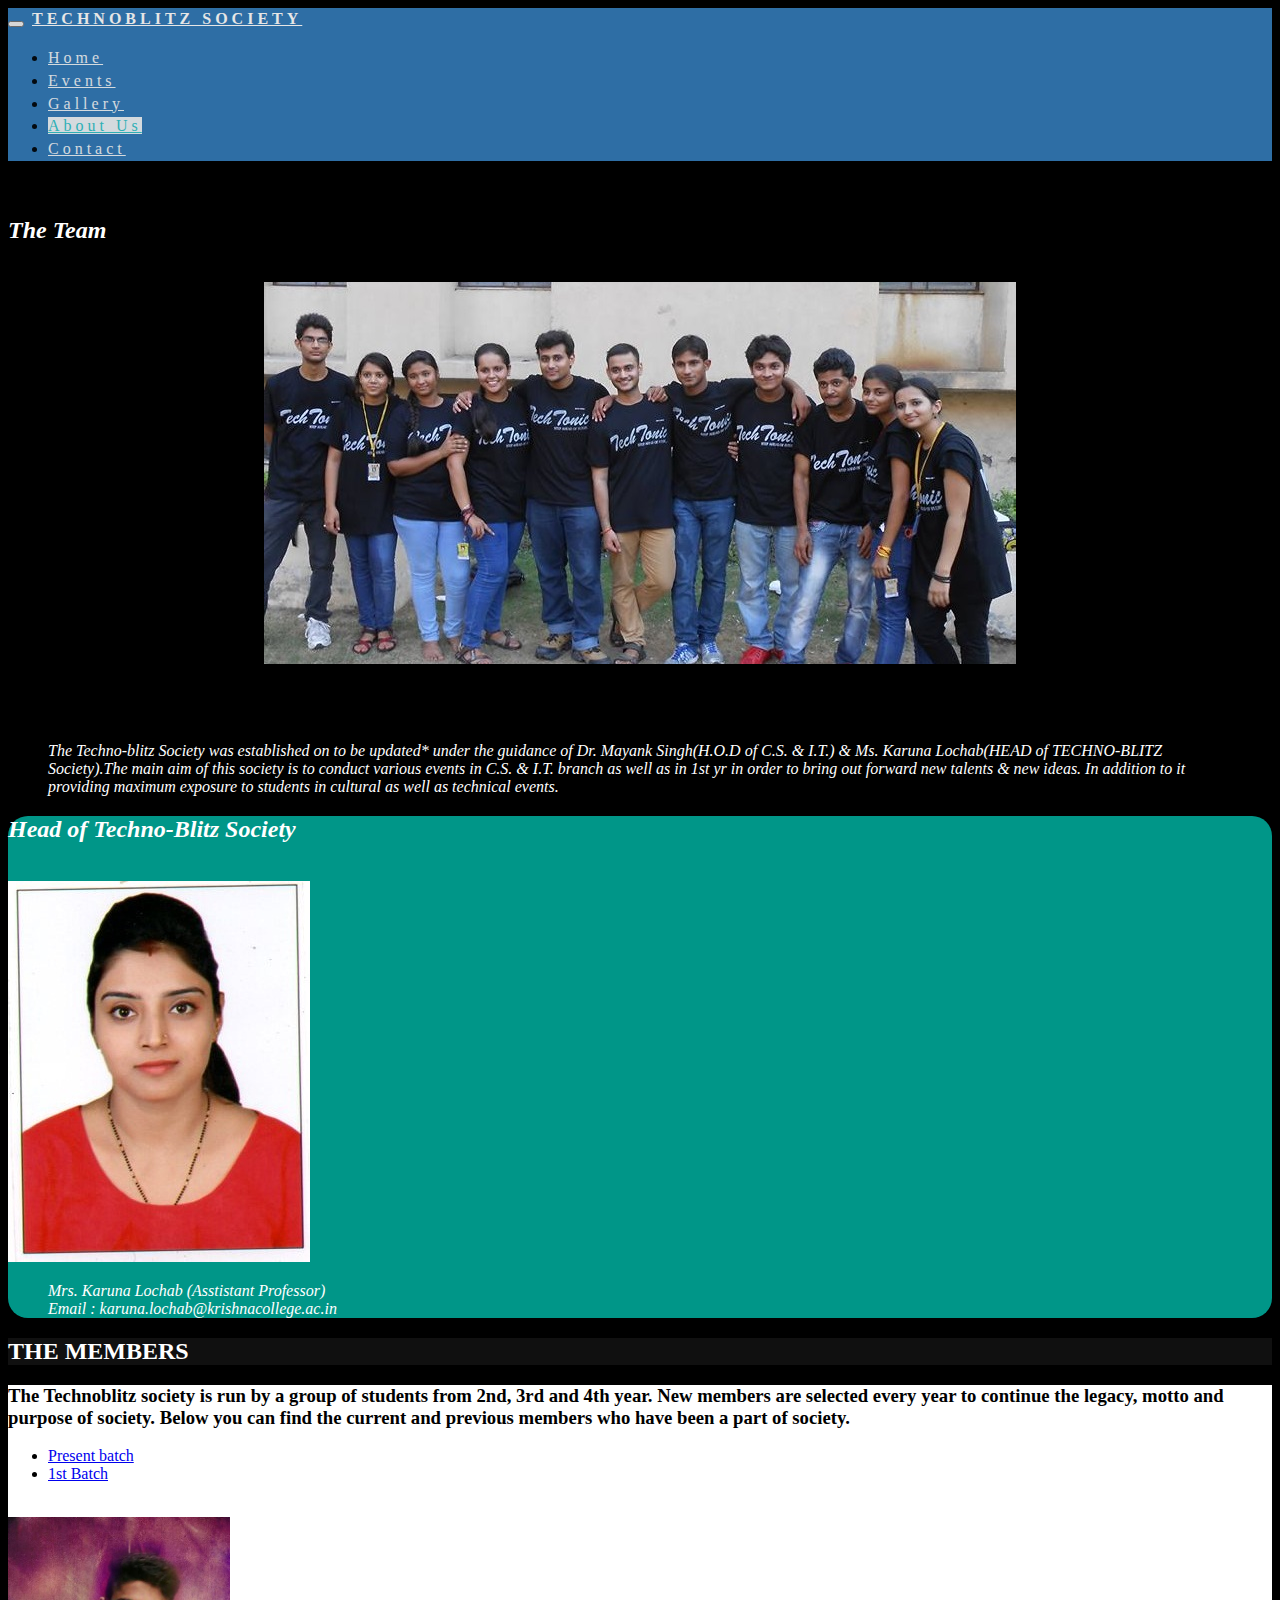
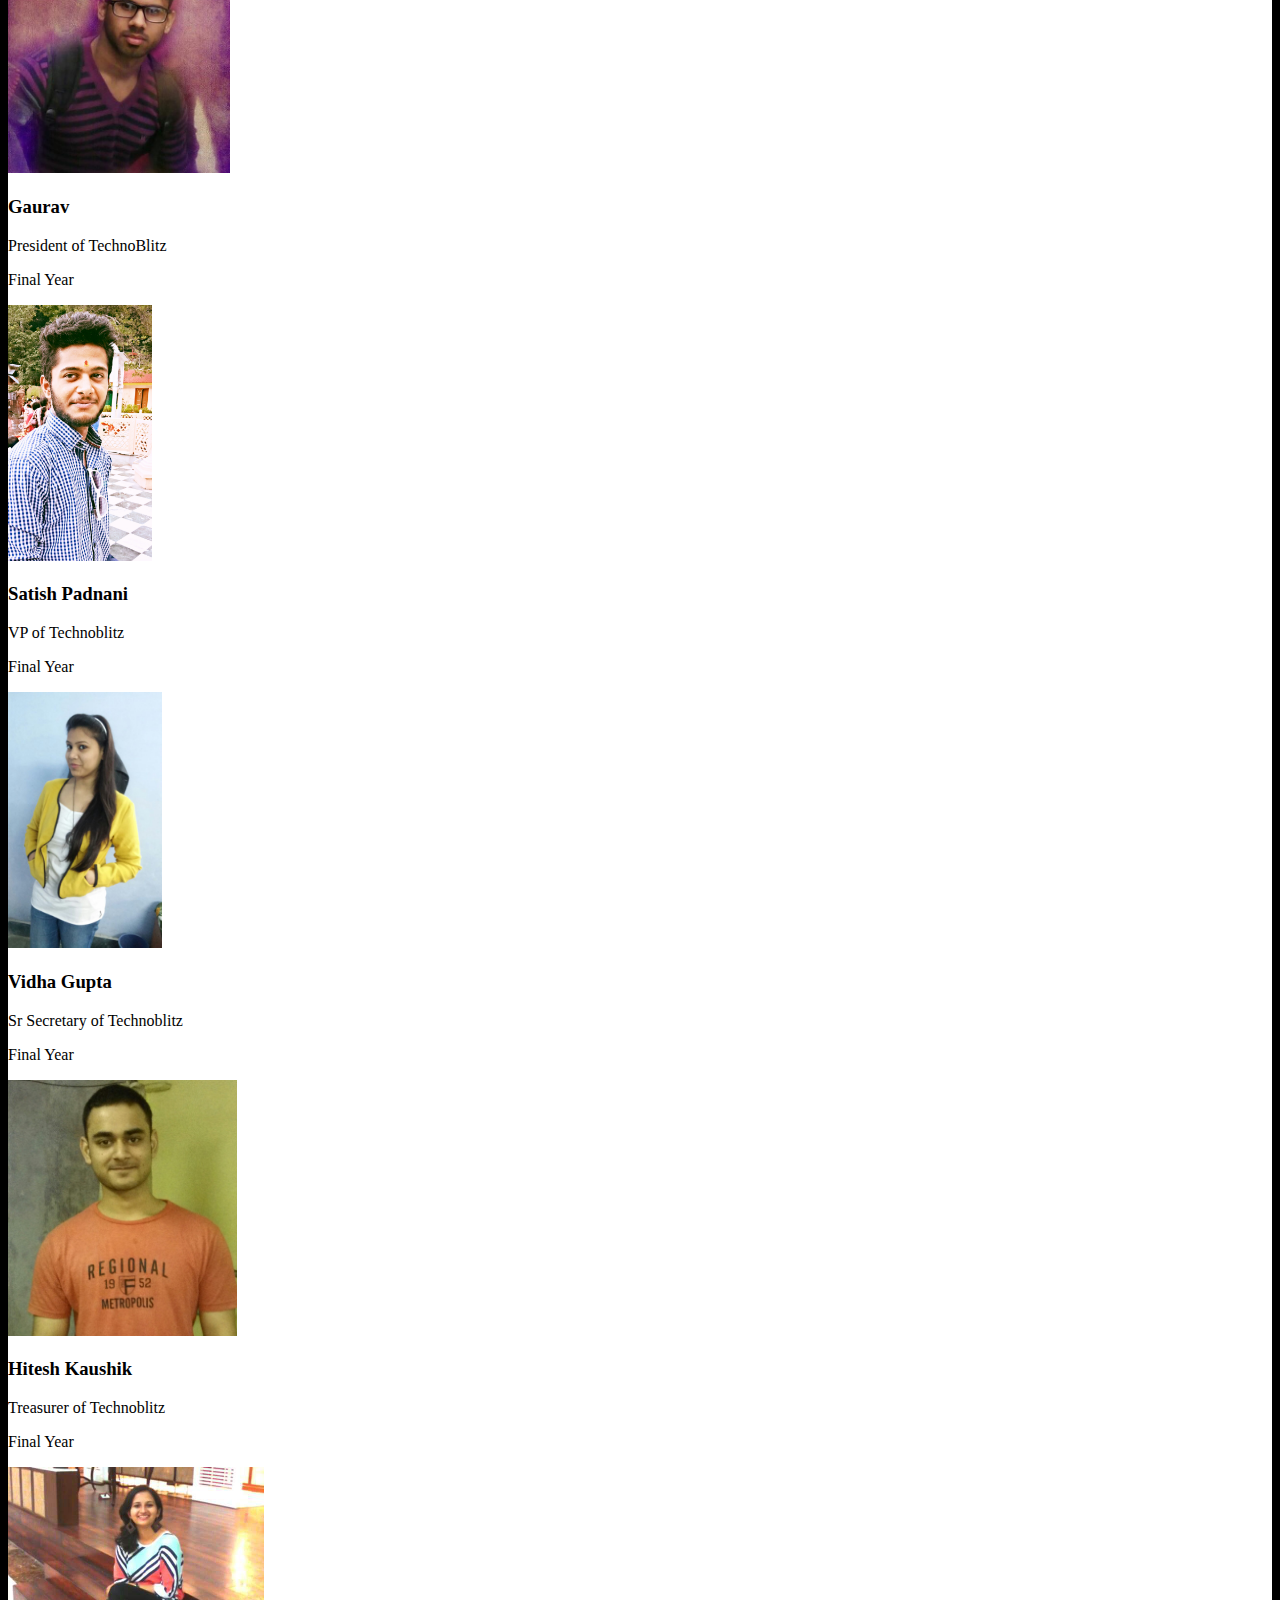
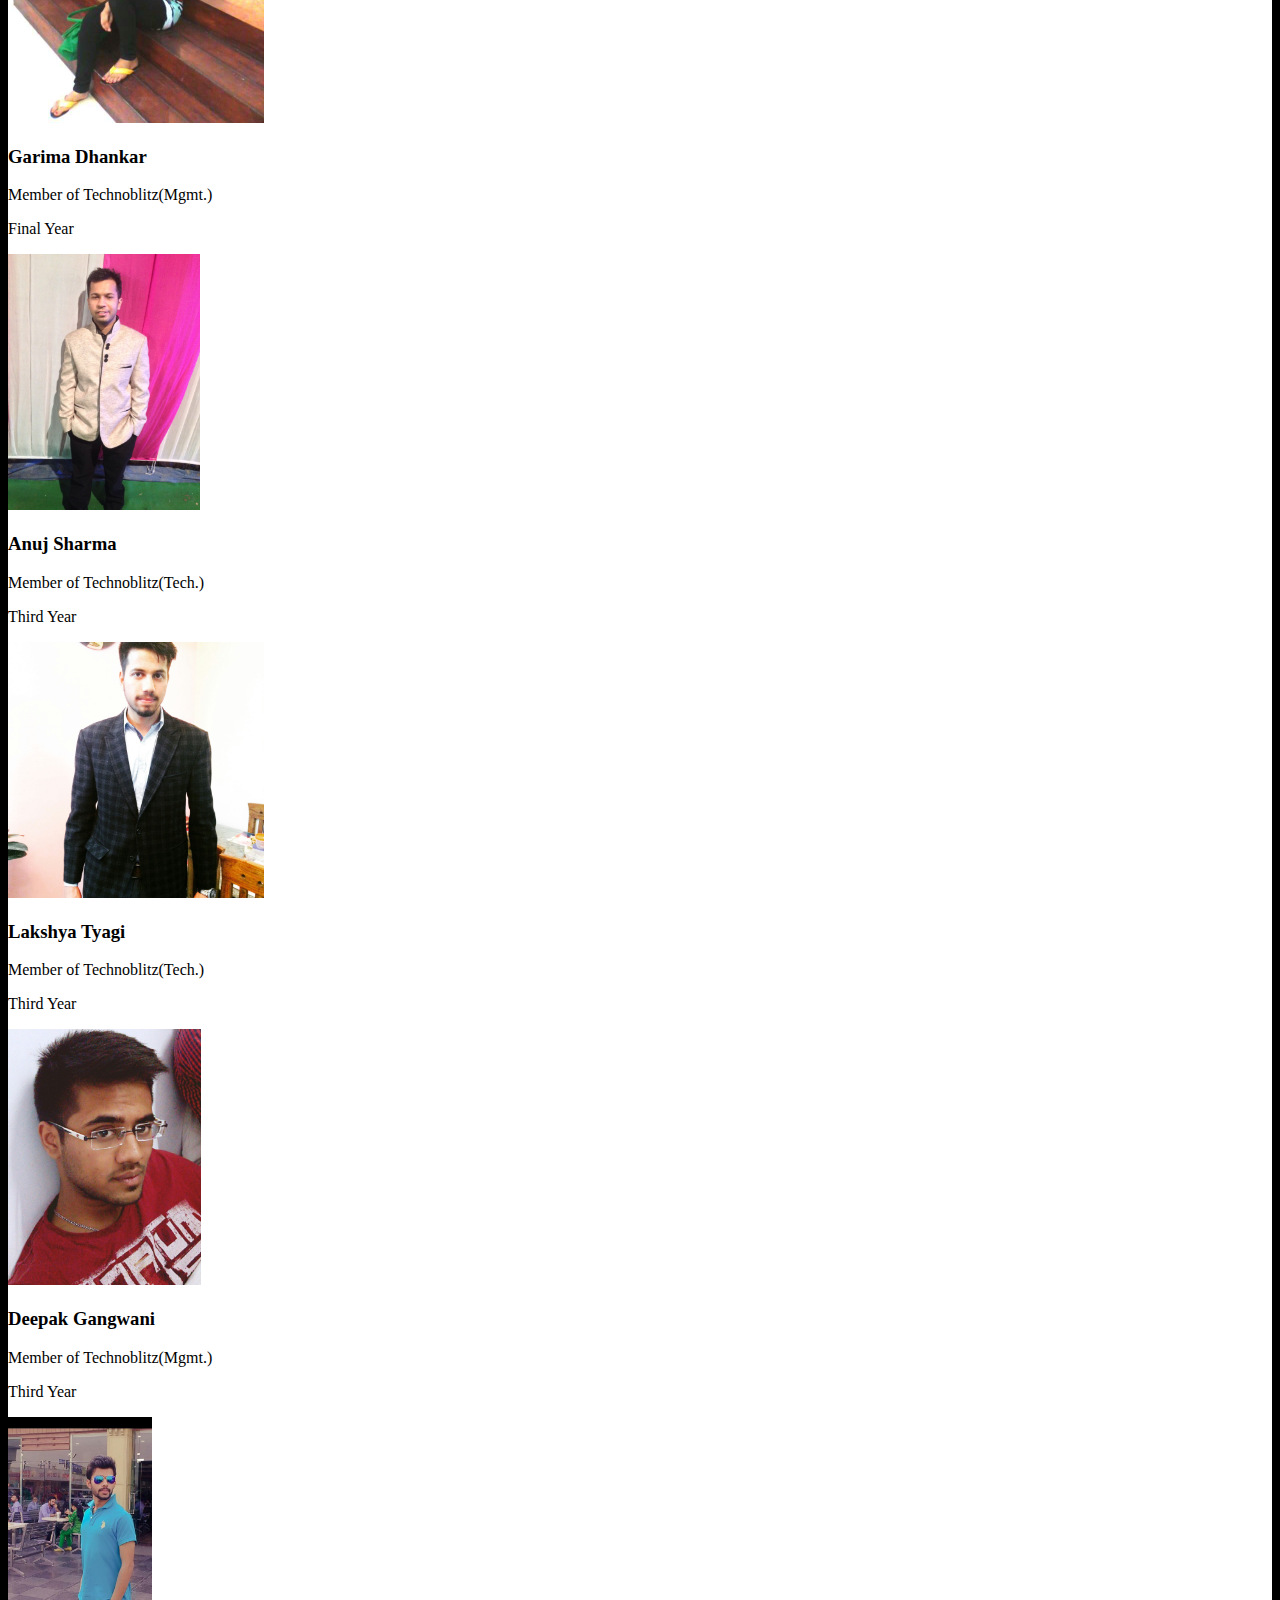
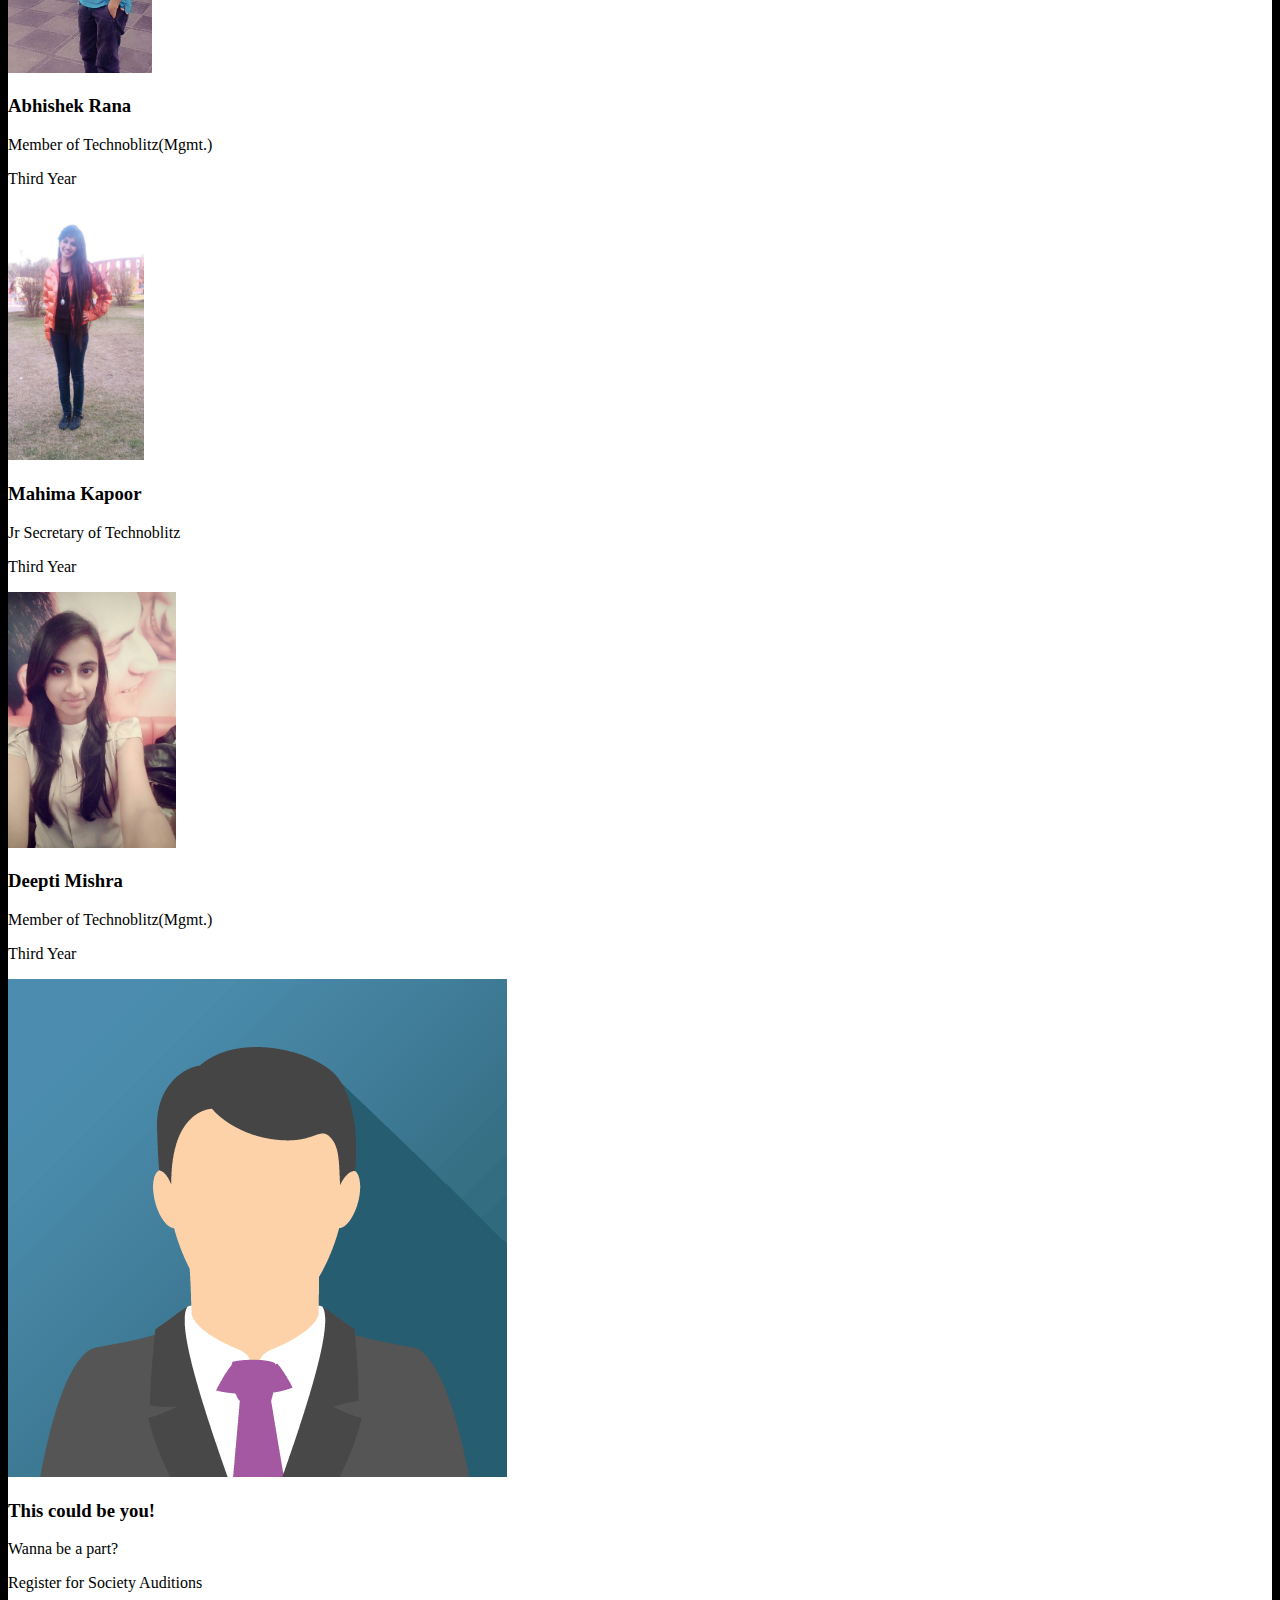
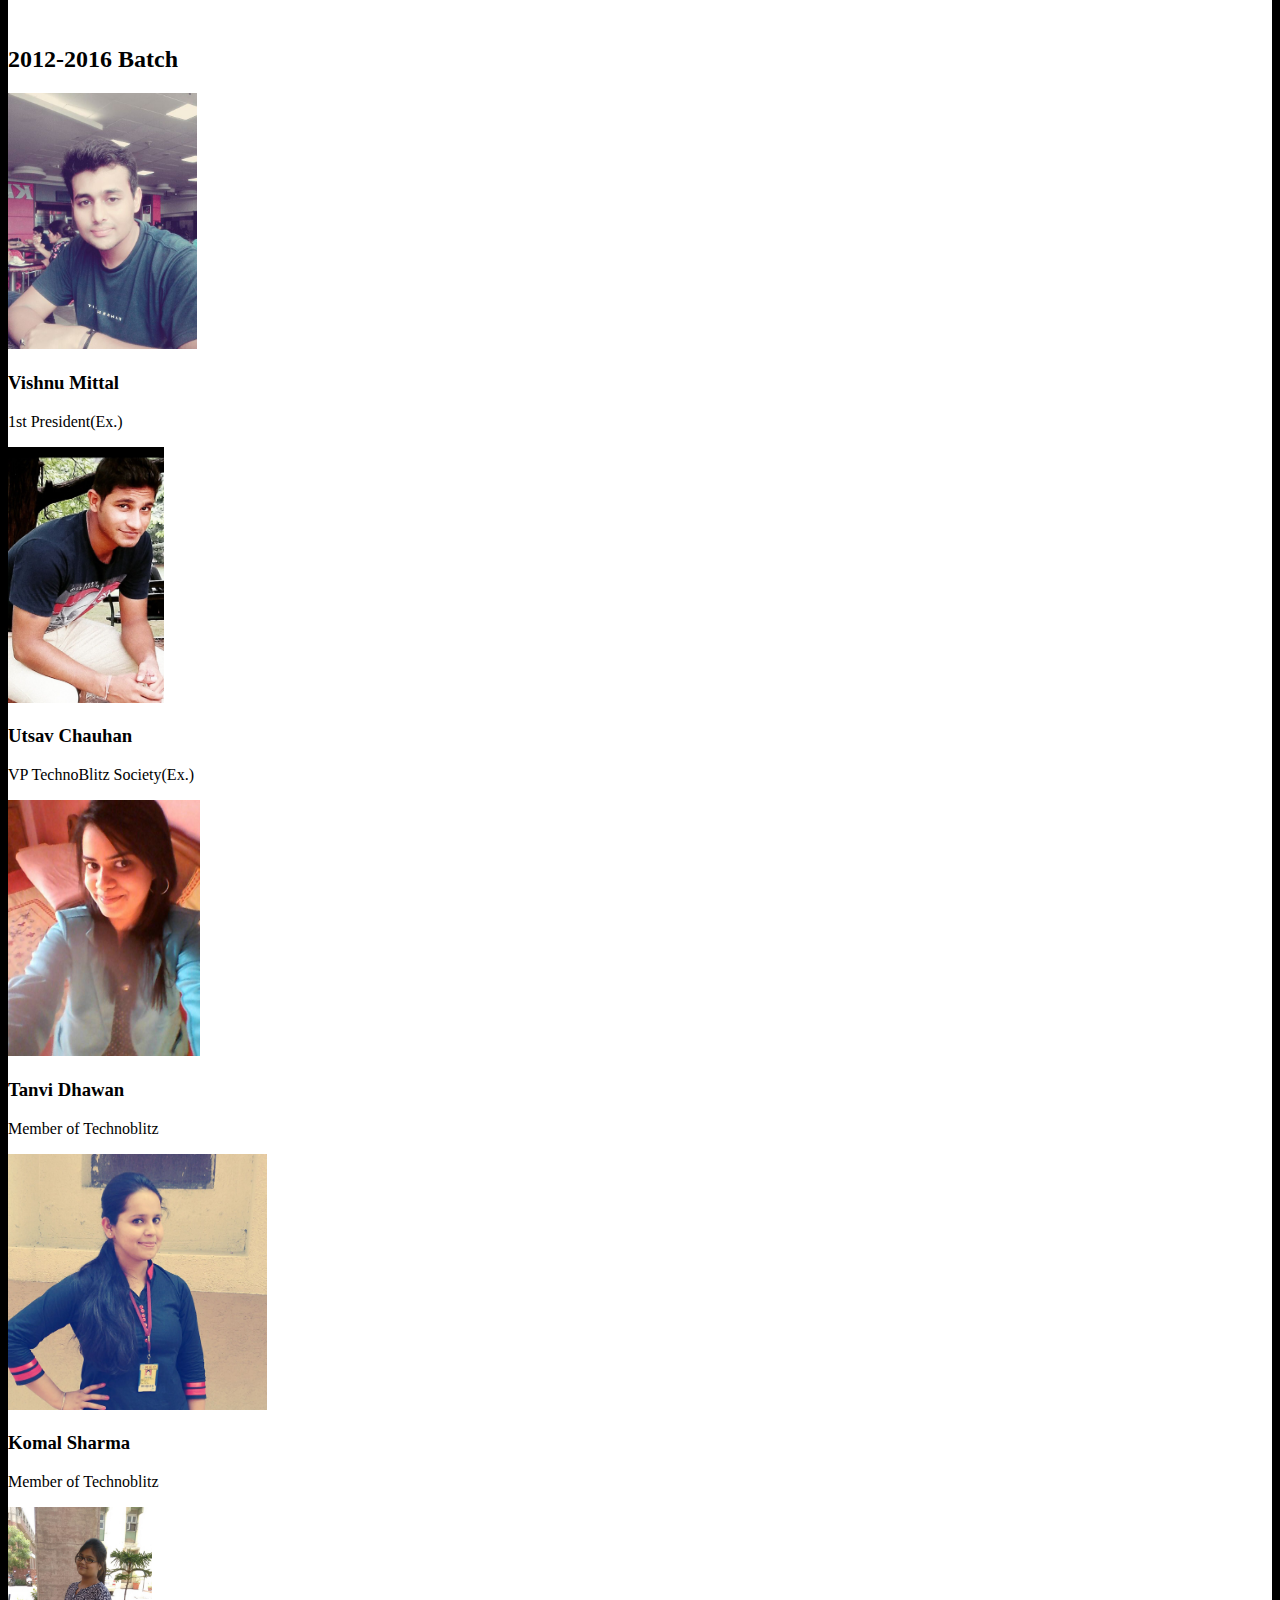
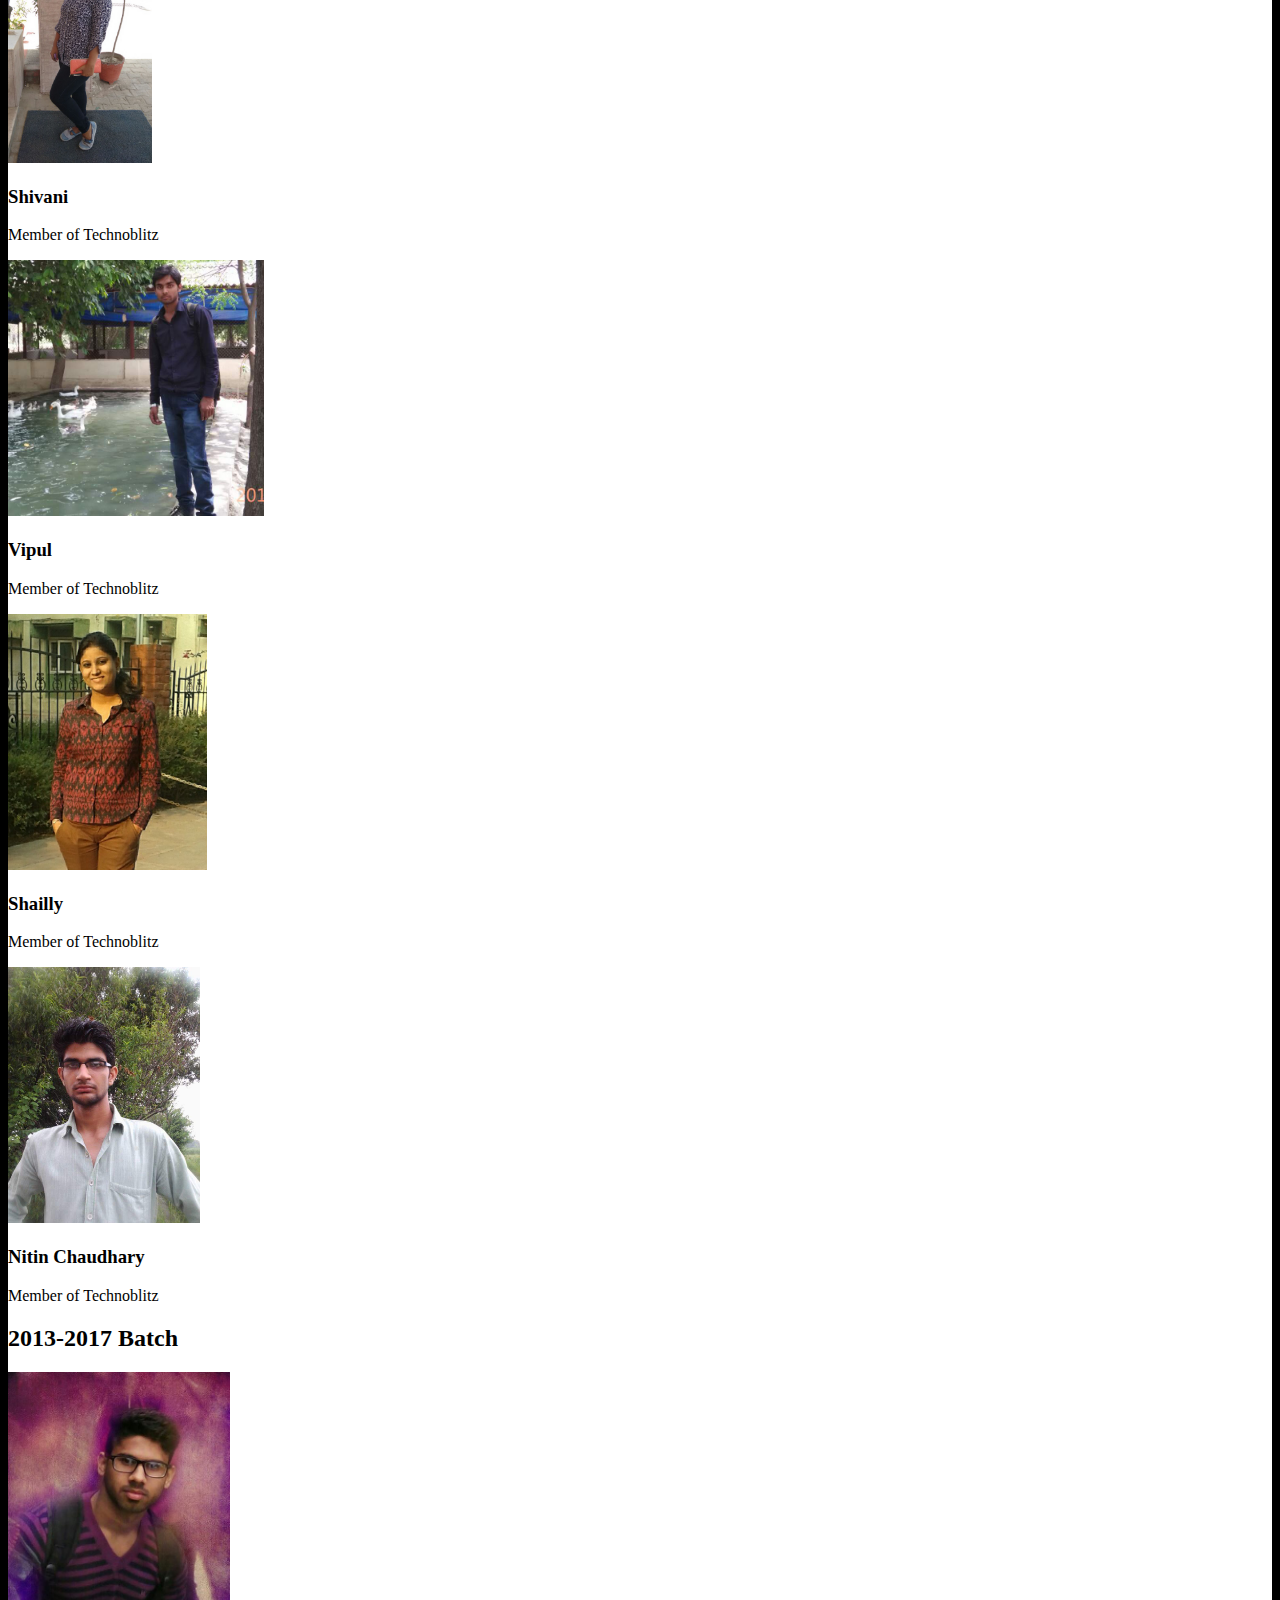
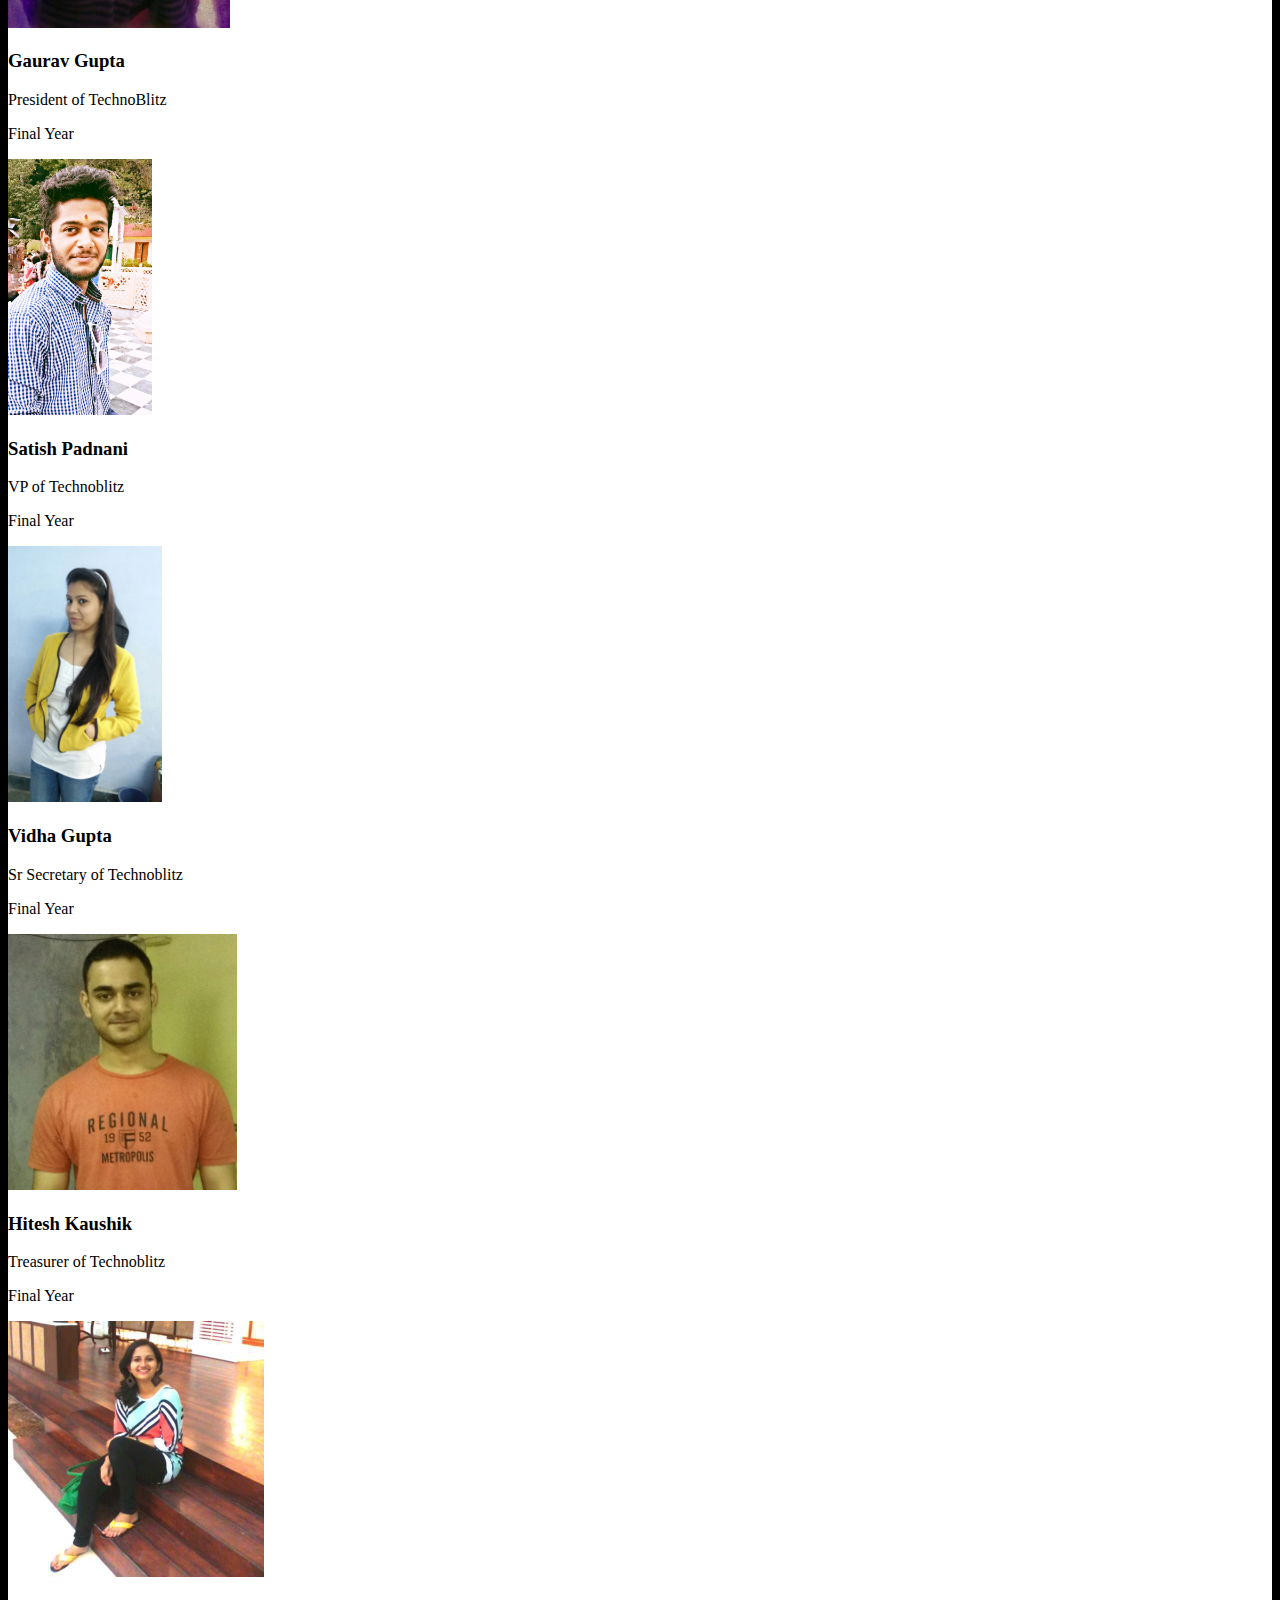
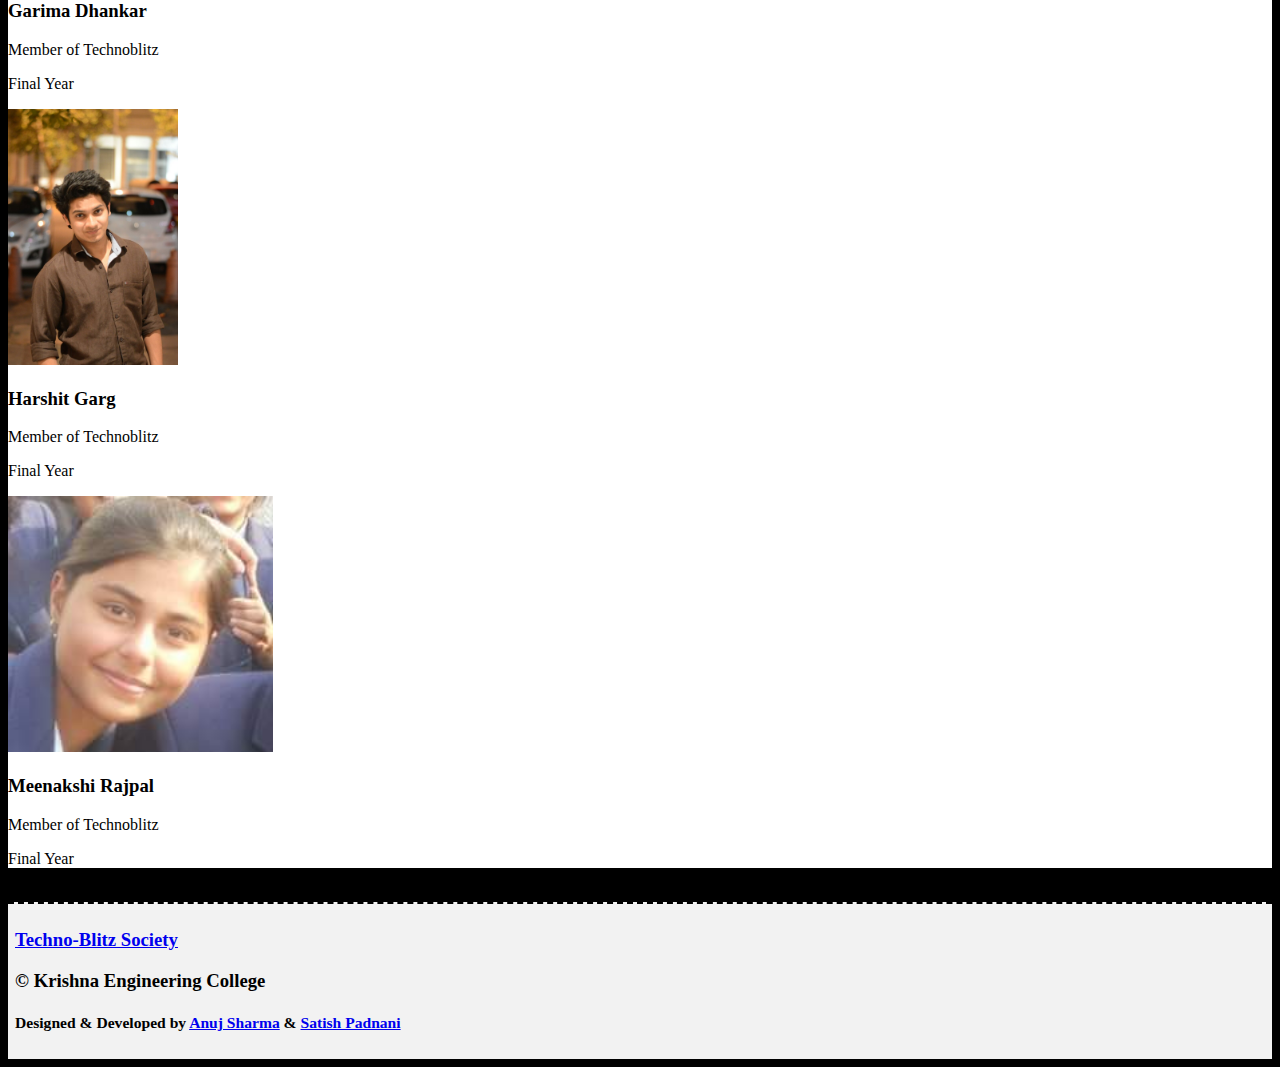
==== commit 90252cc0: "Edited Some Stuff" ====
--- a/about.htm
+++ b/about.htm
@@ -1,7 +1,7 @@
 <!DOCTYPE html>
 <html lang="en">
 <head>
-  <title>About Us | TechnoBlitz</title>
+  <title>About Us | Official TechnoBlitz Society Website</title>
   <meta charset="utf-8">
   <meta name="viewport" content="width=device-width, initial-scale=1">
   <link rel="stylesheet" type="text/css" href="css/bootstrap.min.css">
@@ -89,7 +89,7 @@
         <span class="icon-bar"></span>
         <span class="icon-bar"></span>
       </button>
-      <a class="navbar-brand" href="#"><b>TECHNOBLITZ </b></a>
+      <a class="navbar-brand" href="index.htm"><b>TECHNOBLITZ SOCIETY </b></a>
     </div>
     <div class="collapse navbar-collapse" id="myNavbar">
       <ul class="nav navbar-nav navbar navbar-right">
@@ -107,7 +107,7 @@
 <div class="container-fluid text-center" style="background-color: #000; /* Green */color: #ffffff;">
 <br/><br/>	<h2><i>The Team</i></h2><br>
 	<center>
-		<img src="images/grp.jpg" class="img-responsive img-rounded">
+		<img src="mem/grp.jpg" class="img-responsive img-rounded">
 	</center>
 	<br><br>
 	<blockquote>
@@ -189,7 +189,7 @@
 	    	      <a href="mem/vidha.jpg" data-toggle="lightbox" data-gallery="multiimages" data-title="Vidha">
 	    	      <img src="mem/vidha.jpg" alt="An Image" class="img-rounded mem"></a>
 	    	      <div class="caption">
-	    	        <h3>Vidha</h3>
+	    	        <h3>Vidha Gupta</h3>
 	    	        <p>Sr Secretary of Technoblitz</p>
 	    	        <p>Final Year</p>
 	    	      </div>
@@ -202,7 +202,7 @@
 	    	      <a href="mem/hitesh.jpg" data-toggle="lightbox" data-gallery="multiimages" data-title="Hitesh">
 	    	      <img src="mem/hitesh.jpg" alt="An Image" class="img-rounded mem"></a>
 	    	      <div class="caption">
-	    	        <h3>Hitesh</h3>
+	    	        <h3>Hitesh Kaushik</h3>
 	    	        <p>Treasurer of Technoblitz</p>
 	    	        <p>Final Year</p>
 	    	      </div>
@@ -215,8 +215,8 @@
 	    	      <a href="mem/garima.jpg" data-toggle="lightbox" data-gallery="multiimages" data-title="Garima">
 	    	      <img src="mem/garima.jpg" alt="An Image" class="img-rounded mem"></a>
 	    	      <div class="caption">
-	    	        <h3>Garima</h3>
-	    	        <p>Member of Technoblitz</p>
+	    	        <h3>Garima Dhankar</h3>
+	    	        <p>Member of Technoblitz(Mgmt.)</p>
 	    	        <p>Final Year</p>
 	    	      </div>
 	    	    </div>
@@ -228,8 +228,8 @@
 	    	      <a href="mem/anuj.jpg" data-toggle="lightbox" data-gallery="multiimages" data-title="Anuj Sharma">
 	    	      <img src="mem/anuj.jpg" alt="An Image" class="img-rounded mem"></a>
 	    	      <div class="caption">
-	    	        <h3>Anuj</h3>
-	    	        <p>Member of Technoblitz</p>
+	    	        <h3>Anuj Sharma</h3>
+	    	        <p>Member of Technoblitz(Tech.)</p>
 	    	        <p>Third Year</p>
 	    	      </div>
 	    	    </div>
@@ -238,25 +238,307 @@
 	    	  <!-- Member next -->
 	    	  <div class="col-sm-4 col-md-3">
 	    	    <div class="thumbnail">
-	    	      <a href="mem/lakshya.jpg.jpg" data-toggle="lightbox" data-gallery="multiimages" data-title="Lakshya Tyagi">
+	    	      <a href="mem/lakshya.jpg" data-toggle="lightbox" data-gallery="multiimages" data-title="Lakshya Tyagi">
 	    	      <img src="mem/lakshya.jpg" alt="An Image" class="img-rounded mem"></a>
 	    	      <div class="caption">
 	    	        <h3>Lakshya Tyagi</h3>
-	    	        <p>Member of Technoblitz</p>
+	    	        <p>Member of Technoblitz(Tech.)</p>
 	    	        <p>Third Year</p>
 	    	      </div>
 	    	    </div>
 	    	  </div>
+
+	    	  <!-- Member next -->
+	    	  <div class="col-sm-4 col-md-3">
+	    	    <div class="thumbnail">
+	    	      <a href="mem/deepak.jpg" data-toggle="lightbox" data-gallery="multiimages" data-title="Deepak Gangwani">
+	    	      <img src="mem/deepak.jpg" alt="An Image" class="img-rounded mem"></a>
+	    	      <div class="caption">
+	    	        <h3>Deepak Gangwani </h3>
+	    	        <p>Member of Technoblitz(Mgmt.)</p>
+	    	        <p>Third Year</p>
+	    	      </div>
+	    	    </div>
+	    	  </div>
+
+	    	  <!-- Member next -->
+	    	  <div class="col-sm-4 col-md-3">
+	    	    <div class="thumbnail">
+	    	      <a href="mem/abhishek.jpg" data-toggle="lightbox" data-gallery="multiimages" data-title="Abhishek Rana">
+	    	      <img src="mem/abhishek.jpg" alt="An Image" class="img-rounded mem"></a>
+	    	      <div class="caption">
+	    	        <h3>Abhishek Rana</h3>
+	    	        <p>Member of Technoblitz(Mgmt.)</p>
+	    	        <p>Third Year</p>
+	    	      </div>
+	    	    </div>
+	    	  </div>
+
+	    	  <!-- Member next -->
+	    	  <div class="col-sm-4 col-md-3">
+	    	    <div class="thumbnail">
+	    	      <a href="mem/mahima.jpg" data-toggle="lightbox" data-gallery="multiimages" data-title="Mahima Kapoor">
+	    	      <img src="mem/mahima.jpg" alt="An Image" class="img-rounded mem"></a>
+	    	      <div class="caption">
+	    	        <h3>Mahima Kapoor</h3>
+	    	        <p>Jr Secretary of Technoblitz</p>
+	    	        <p>Third Year</p>
+	    	      </div>
+	    	    </div>
+	    	  </div>
+
+	    	  <!-- Member next -->
+	    	  <div class="col-sm-4 col-md-3">
+	    	    <div class="thumbnail">
+	    	      <a href="mem/deepti.jpg" data-toggle="lightbox" data-gallery="multiimages" data-title="Deepti Mishra">
+	    	      <img src="mem/deepti.jpg" alt="An Image" class="img-rounded mem"></a>
+	    	      <div class="caption">
+	    	        <h3>Deepti Mishra</h3>
+	    	        <p>Member of Technoblitz(Mgmt.)</p>
+	    	        <p>Third Year</p>
+	    	      </div>
+	    	    </div>
+	    	  </div>
+
+	    	  <!-- Member next -->
+	    	  <div class="col-sm-4 col-md-3">
+	    	    <div class="thumbnail">
+	    	      <img src="mem/img_avatar.png" alt="An Image" class="img-rounded mem">
+	    	      <div class="caption">
+	    	        <h3>This could be you!</h3>
+	    	        <p>Wanna be a part?</p>
+	    	        <p>Register for Society Auditions</p>
+	    	      </div>
+	    	    </div>
+	    	  </div>
+
+
+
 	    	</div>
 	    </div>
 
 	    <div role="tabpanel" class="tab-pane" id="first">
-	    
+	    	<br>
+
+	    	<div class="row">
+	    		
+				<div class="well well-sm">
+					<h2>2012-2016 Batch</h2>
+				</div>
+
+				<!-- Member next -->
+				<div class="col-sm-4 col-md-3">
+				  <div class="thumbnail">
+				    <a href="mem/vishnu.jpg" data-toggle="lightbox" data-gallery="multiimages" data-title="Vishnu Mittal">
+				    <img src="mem/vishnu.jpg" alt="An Image" class="img-rounded mem"></a>
+				    <div class="caption">
+				      <h3>Vishnu Mittal</h3>
+					   <p>1st President(Ex.)</p>
+	    	           
+				    </div>
+				  </div>
+				</div>
+
+
+				<!-- Member next -->
+				<div class="col-sm-4 col-md-3">
+				  <div class="thumbnail">
+				    <a href="mem/utsav.jpg" data-toggle="lightbox" data-gallery="multiimages" data-title="Utsav">
+				    <img src="mem/utsav.jpg" alt="An Image" class="img-rounded mem"></a>
+				    <div class="caption">
+				      <h3>Utsav Chauhan</h3>
+					   <p>VP TechnoBlitz Society(Ex.)</p>
+	    	        </div>
+				  </div>
+				</div>
+
+
+				<!-- Member next -->
+				<div class="col-sm-4 col-md-3">
+				  <div class="thumbnail">
+				    <a href="mem/tanvi.jpg" data-toggle="lightbox" data-gallery="multiimages" data-title="Tanvi">
+				    <img src="mem/tanvi.jpg" alt="An Image" class="img-rounded mem"></a>
+				    <div class="caption">
+				      <h3>Tanvi Dhawan</h3>
+					  <p>Member of Technoblitz</p>
+				    </div>
+				  </div>
+				</div>
+
+
+				<!-- Member next -->
+				<div class="col-sm-4 col-md-3">
+				  <div class="thumbnail">
+				    <a href="mem/komal.jpg" data-toggle="lightbox" data-gallery="multiimages" data-title="Komal">
+				    <img src="mem/komal.jpg" alt="An Image" class="img-rounded mem"></a>
+				    <div class="caption">
+				      <h3>Komal Sharma</h3>
+					  <p>Member of Technoblitz</p>
+				    </div>
+				  </div>
+				</div>
+
+
+				<!-- Member next -->
+				<div class="col-sm-4 col-md-3">
+				  <div class="thumbnail">
+				    <a href="mem/shivani.jpg" data-toggle="lightbox" data-gallery="multiimages" data-title="Shivani">
+				    <img src="mem/shivani.jpg" alt="An Image" class="img-rounded mem"></a>
+				    <div class="caption">
+				      <h3>Shivani</h3>
+					  <p>Member of Technoblitz</p>
+				    </div>
+				  </div>
+				</div>
+
+
+				<!-- Member next -->
+				<div class="col-sm-4 col-md-3">
+				  <div class="thumbnail">
+				    <a href="mem/vipul.jpg" data-toggle="lightbox" data-gallery="multiimages" data-title="Vipul">
+				    <img src="mem/vipul.jpg" alt="An Image" class="img-rounded mem"></a>
+				    <div class="caption">
+				      <h3>Vipul</h3>
+					  <p>Member of Technoblitz</p>
+				    </div>
+				  </div>
+				</div>
+
+
+				<!-- Member next -->
+				<div class="col-sm-4 col-md-3">
+				  <div class="thumbnail">
+				    <a href="mem/shailly.jpg" data-toggle="lightbox" data-gallery="multiimages" data-title="Shailly">
+				    <img src="mem/shailly.jpg" alt="An Image" class="img-rounded mem"></a>
+				    <div class="caption">
+				      <h3>Shailly</h3>
+					  <p>Member of Technoblitz</p>
+				    </div>
+				  </div>
+				</div>
+
+
+				<!-- Member next -->
+				<div class="col-sm-4 col-md-3">
+				  <div class="thumbnail">
+				    <a href="mem/nitin.jpg" data-toggle="lightbox" data-gallery="multiimages" data-title="Nitin">
+				    <img src="mem/nitin.jpg" alt="An Image" class="img-rounded mem"></a>
+				    <div class="caption">
+				      <h3>Nitin Chaudhary</h3>
+					   <p>Member of Technoblitz</p>
+				    </div>
+				  </div>
+				</div>
+			</div>
+
+				<div class="well well-sm">
+					<h2>2013-2017 Batch</h2>
+				</div>
+
+
+
+	    	<div class="row">
+	    		
+	    			<!-- Member 1 -->
+	    		  <div class="col-sm-4 col-md-3">
+	    		    <div class="thumbnail">
+	    		      <a href="mem/gaurav.jpg" data-toggle="lightbox" data-gallery="multiimages" data-title="Gaurav Gupta">
+	    		      <img src="mem/gaurav.jpg" alt="An Image" class="img-rounded mem"></a>
+	    		      <div class="caption">
+	    		        <h3>Gaurav Gupta</h3>
+	    		        <p>President of TechnoBlitz</p>
+	    		        <p>Final Year</p>
+	    		      </div>
+	    		    </div>
+	    		  </div>
+
+	    		  <!-- Member next -->
+	    		  <div class="col-sm-4 col-md-3">
+	    		    <div class="thumbnail">
+	    		      <a href="mem/satish.png" data-toggle="lightbox" data-gallery="multiimages" data-title="Satish Padnani">
+	    		      <img src="mem/satish.png" alt="An Image" class="img-rounded mem"></a>
+	    		      <div class="caption">
+	    		        <h3>Satish Padnani</h3>
+	    		        <p>VP of Technoblitz</p>
+	    		        <p>Final Year</p>
+	    		      </div>
+	    		    </div>
+	    		  </div>
+
+	    		  <!-- Member next -->
+	    		  <div class="col-sm-4 col-md-3">
+	    		    <div class="thumbnail">
+	    		      <a href="mem/vidha.jpg" data-toggle="lightbox" data-gallery="multiimages" data-title="Vidha">
+	    		      <img src="mem/vidha.jpg" alt="An Image" class="img-rounded mem"></a>
+	    		      <div class="caption">
+	    		        <h3>Vidha Gupta</h3>
+	    		        <p>Sr Secretary of Technoblitz</p>
+	    		        <p>Final Year</p>
+	    		      </div>
+	    		    </div>
+	    		  </div>
+
+	    		  <!-- Member next -->
+	    		  <div class="col-sm-4 col-md-3">
+	    		    <div class="thumbnail">
+	    		      <a href="mem/hitesh.jpg" data-toggle="lightbox" data-gallery="multiimages" data-title="Hitesh">
+	    		      <img src="mem/hitesh.jpg" alt="An Image" class="img-rounded mem"></a>
+	    		      <div class="caption">
+	    		        <h3>Hitesh Kaushik</h3>
+	    		        <p>Treasurer of Technoblitz</p>
+	    		        <p>Final Year</p>
+	    		      </div>
+	    		    </div>
+	    		  </div>
+
+	    		  <!-- Member next -->
+	    		  <div class="col-sm-4 col-md-3">
+	    		    <div class="thumbnail">
+	    		      <a href="mem/garima.jpg" data-toggle="lightbox" data-gallery="multiimages" data-title="Garima">
+	    		      <img src="mem/garima.jpg" alt="An Image" class="img-rounded mem"></a>
+	    		      <div class="caption">
+	    		        <h3>Garima Dhankar</h3>
+	    		        <p>Member of Technoblitz</p>
+	    		        <p>Final Year</p>
+	    		      </div>
+	    		    </div>
+	    		  </div>
+	    		 
+				 <!-- Member next -->
+	    		  <div class="col-sm-4 col-md-3">
+	    		    <div class="thumbnail">
+	    		      <a href="mem/harshit.jpg" data-toggle="lightbox" data-gallery="multiimages" data-title="Harshit Garg">
+	    		      <img src="mem/harshit.jpg" alt="An Image" class="img-rounded mem"></a>
+	    		      <div class="caption">
+	    		        <h3>Harshit Garg</h3>
+	    		        <p>Member of Technoblitz</p>
+	    		        <p>Final Year</p>
+	    		      </div>
+	    		    </div>
+	    		  </div>
+                
+				 <!-- Member next -->
+	    		  <div class="col-sm-4 col-md-3">
+	    		    <div class="thumbnail">
+	    		      <a href="mem/meenakshi.jpg" data-toggle="lightbox" data-gallery="multiimages" data-title="Meenakshi Rajpal">
+	    		      <img src="mem/meenakshi.jpg" alt="An Image" class="img-rounded mem"></a>
+	    		      <div class="caption">
+	    		        <h3>Meenakshi Rajpal</h3>
+	    		        <p>Member of Technoblitz</p>
+	    		        <p>Final Year</p>
+	    		      </div>
+	    		    </div>
+	    		  </div>
+                 
+				 
+				  
+	    	</div>
 	    </div>
 	  </div>
 
 	</div>
 </div>
+<br/>
 
 <!-- Footer -->
 <footer class="container-fluid text-center">
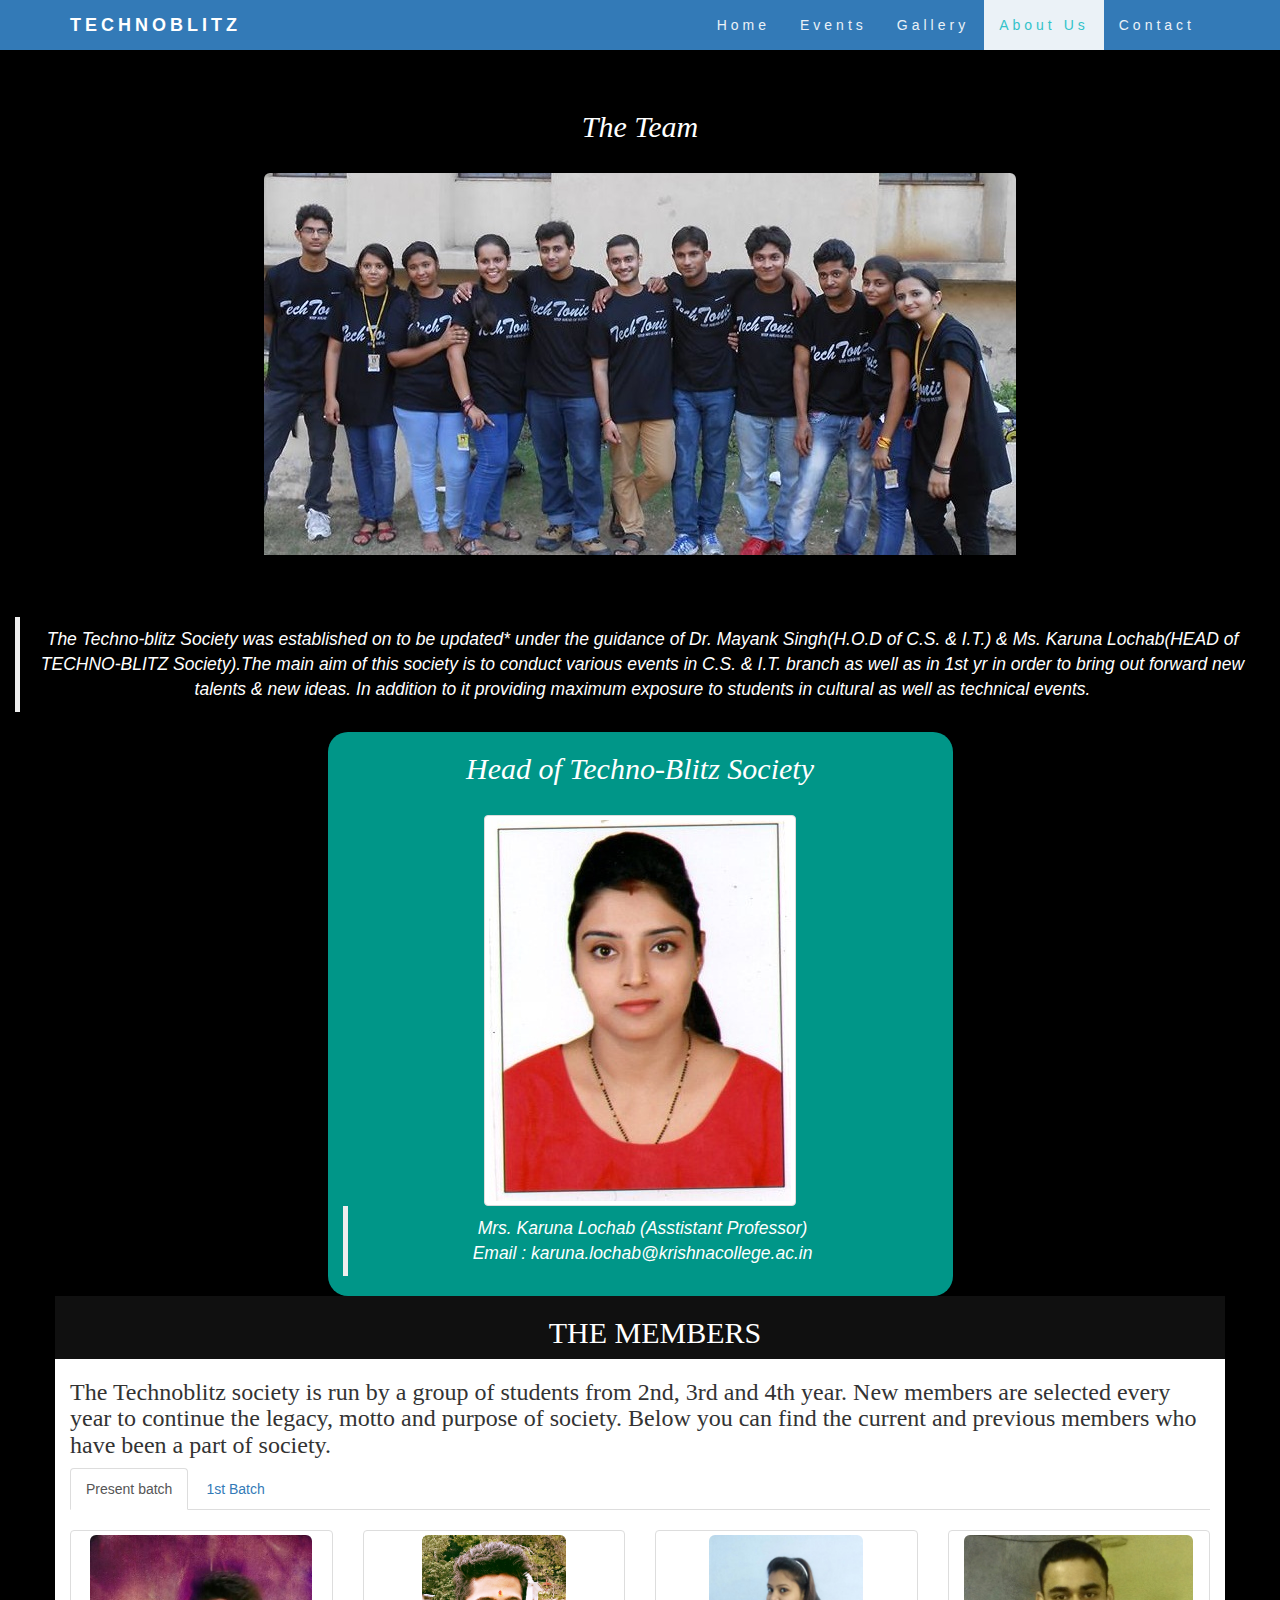
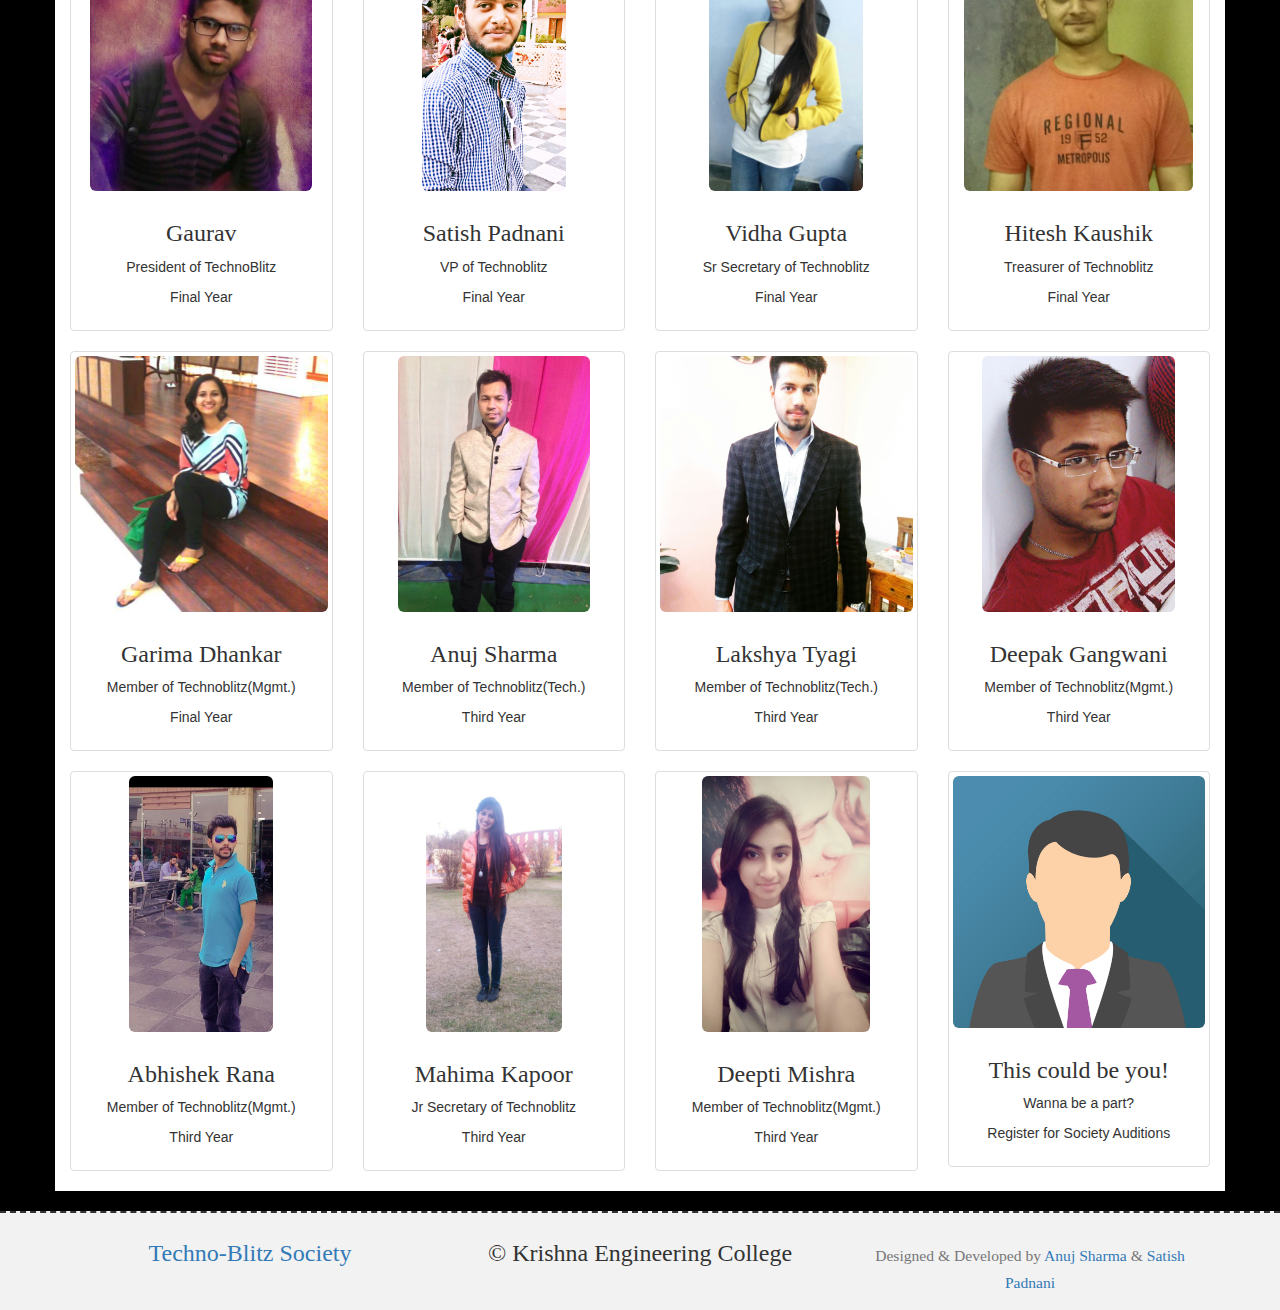
==== commit e84ea59e: "Register form added, PageUp Arrow & Improvements" ====
--- a/about.htm
+++ b/about.htm
@@ -4,13 +4,14 @@
   <title>About Us | Official TechnoBlitz Society Website</title>
   <meta charset="utf-8">
   <meta name="viewport" content="width=device-width, initial-scale=1">
+  <link rel="shortcut icon" type="image/ico" href="favicon.ico"/>
   <link rel="stylesheet" type="text/css" href="css/bootstrap.min.css">
   <link rel="stylesheet" type="text/css" href="css/ishtyle.css">
   <link href="css/dark.css" rel="stylesheet">
   <link href="css/ekko-lightbox.min.css" rel="stylesheet">
   <script src="js/jquery.min.js"></script>
   <script src="js/bootstrap.min.js"></script>
-  <script src="js/ekko-lightbox.min.js"></script>
+  <!-- <script src="js/ekko-lightbox.min.js"></script> --> <!-- Enable or disable image viewer -->
   <style type="text/css">
     div.ekko-lightbox > div.modal-dialog{margin-left:auto; margin-right:auto;}
     h4.modal-title{text-align:center;}
@@ -89,15 +90,15 @@
         <span class="icon-bar"></span>
         <span class="icon-bar"></span>
       </button>
-      <a class="navbar-brand" href="index.htm"><b>TECHNOBLITZ SOCIETY </b></a>
+      <a class="navbar-brand" href="index.htm"><b>TECHNOBLITZ</b></a>
     </div>
     <div class="collapse navbar-collapse" id="myNavbar">
       <ul class="nav navbar-nav navbar navbar-right">
         <li><a href="index.htm">Home</a></li>
         <li><a href="events.htm">Events</a></li>
-        <li><a href="gallery.htm">Gallery</a></li>
+        <li><a href="index.htm#galleryme">Gallery</a></li>
         <li class="active"><a href="about.htm">About Us</a></li>
-        <li><a href="contact.htm">Contact</a></li>
+        <li><a href="index.htm#contactus">Contact</a></li>
       </ul>
     </div>
   </div>
--- a/css/ishtyle.css
+++ b/css/ishtyle.css
@@ -48,7 +48,7 @@
 		margin-bottom: 30px;
 	}
 	
-	#section {
+	.section {
 		background-color: #daeeff;
 		border-radius: 25px;
 		margin-bottom: 50px;
@@ -58,6 +58,10 @@
 			transform: translateX(-50%);
 			left: 50%;
 			position: absolute;
+		}
+
+		#past_events {
+			margin-top: 20px;
 		}
 	}
 	.pics {
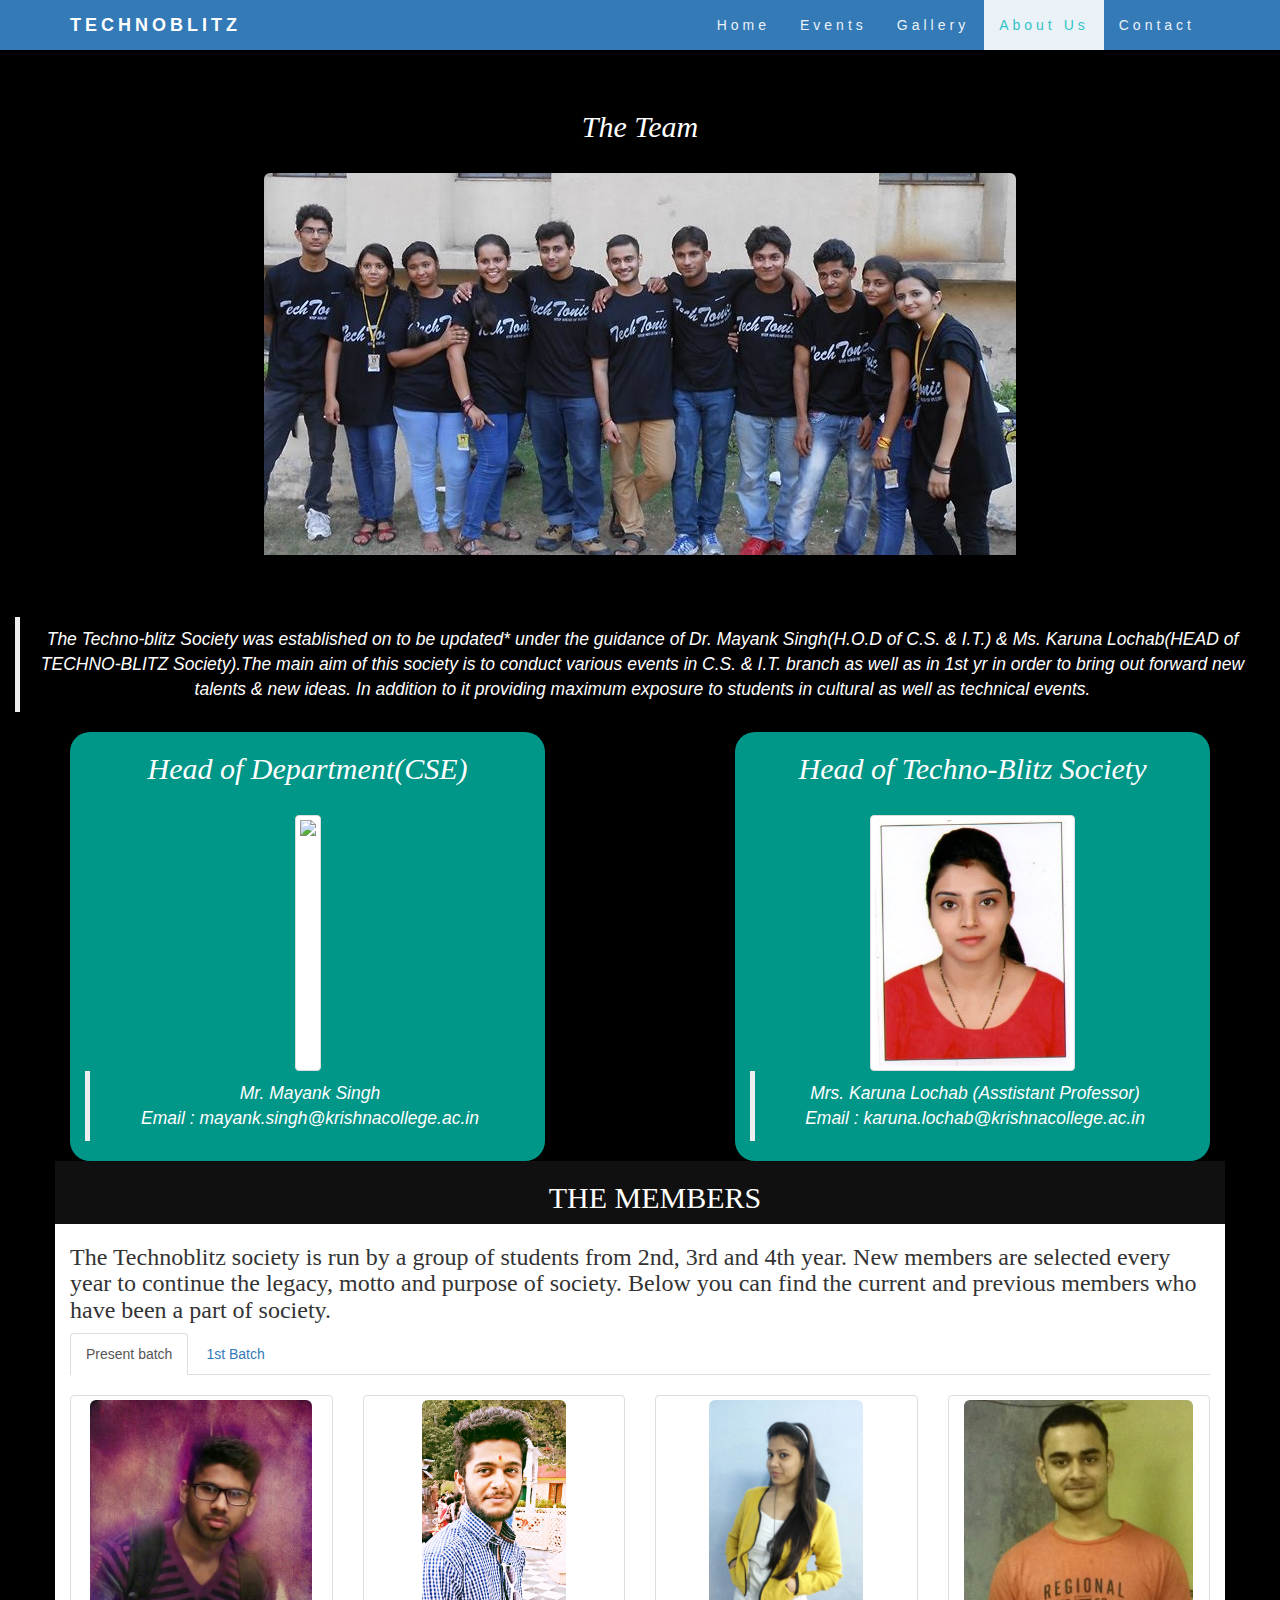
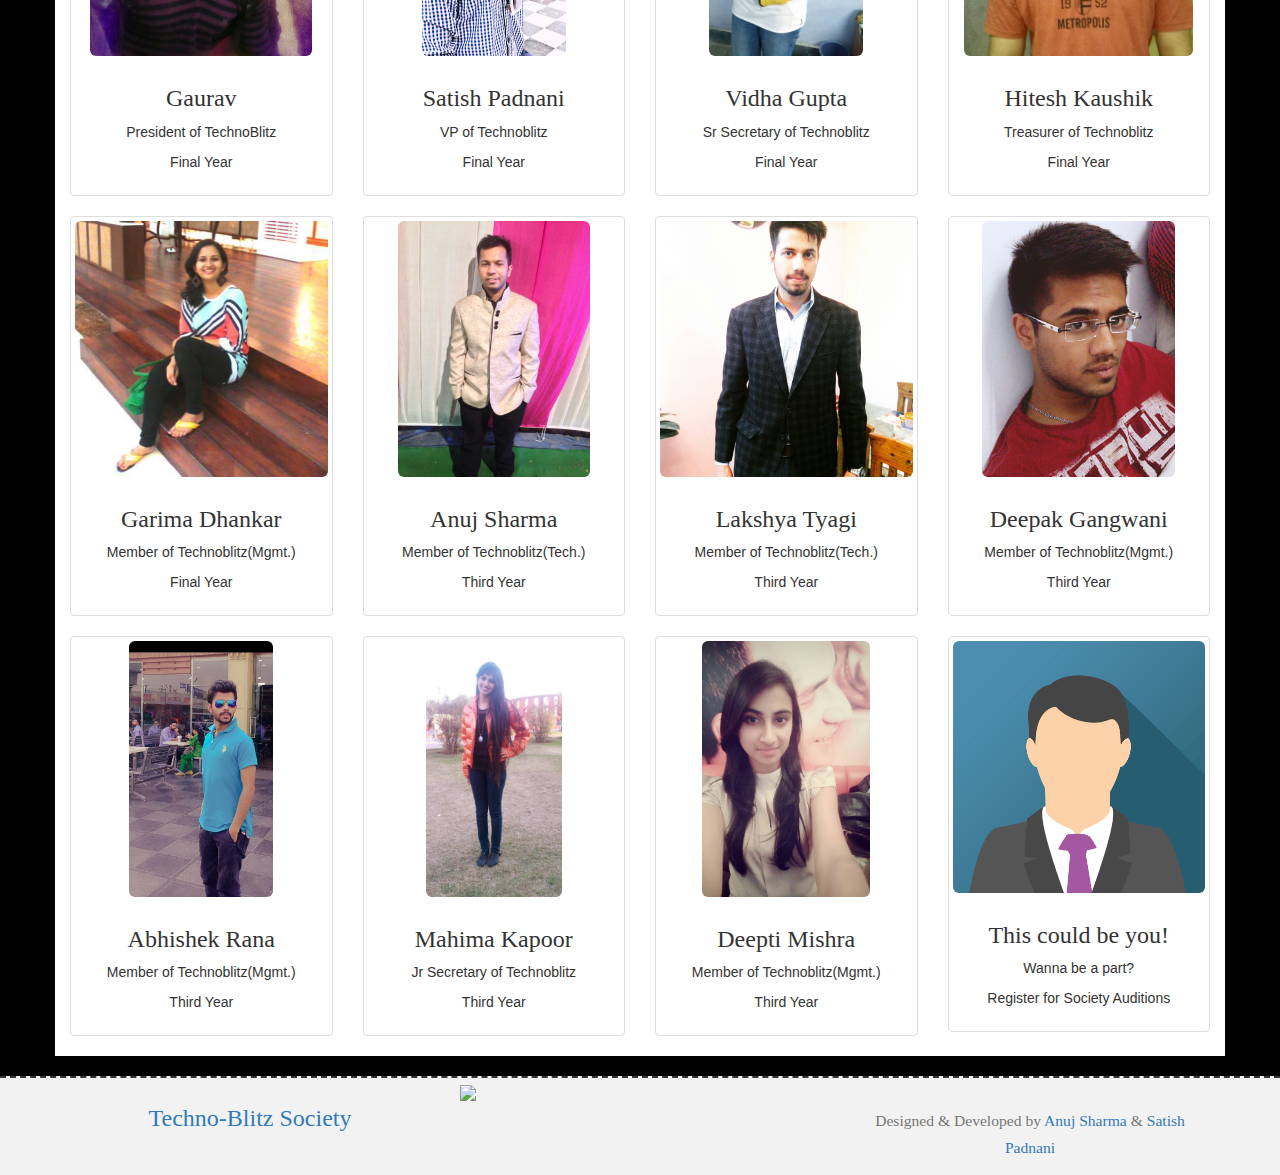
==== commit df5be001: "Added footer logo and updated modal image" ====
--- a/about.htm
+++ b/about.htm
@@ -16,6 +16,9 @@
     div.ekko-lightbox > div.modal-dialog{margin-left:auto; margin-right:auto;}
     h4.modal-title{text-align:center;}
     .thumbnail a>img.mem {
+    	height: 256px;
+    }
+    .mem {
     	height: 256px;
     }
   </style>
@@ -118,10 +121,22 @@
 	</blockquote>
 </div>
 
-<div class="container-fluid text-center">
-	<div class="col-md-6 col-md-offset-3" style="background-color: #009688; color: #ffffff; border-radius: 20px;">
+<div class="container text-center">
+	<div class="col-md-5" style="background-color: #009688; color: #ffffff; border-radius: 20px;">
+	<h2><i>Head of Department(CSE)</i></h2><br>
+	<img src="mem/mayank.jpg" class="img-responsive img-thumbnail img-rounded mem">
+	<br>
+	<blockquote>
+	<p><em>
+		Mr. Mayank Singh<br>
+		Email : mayank.singh@krishnacollege.ac.in
+	</em></p>
+	</blockquote>
+	</div>
+
+	<div class="col-md-5 col-md-offset-2" style="background-color: #009688; color: #ffffff; border-radius: 20px;">
 	<h2><i>Head of Techno-Blitz Society</i></h2><br>
-	<img src="mem/karuna.jpg" class="img-responsive img-thumbnail img-rounded">
+	<img src="mem/karuna.jpg" class="img-responsive img-thumbnail img-rounded mem">
 	<br>
 	<blockquote>
 	<p><em>
@@ -129,7 +144,7 @@
 		Email : karuna.lochab@krishnacollege.ac.in
 	</em></p>
 	</blockquote>
-	</div>
+	</div>	
 </div>
 
 <div class="container text-center" style="background-color: #101010; color: white;">
@@ -546,7 +561,9 @@
 	<div class="container">
 		<div class="row">
 			<div class="col-md-4"><h3><a href="http://facebook.com/technoblitzkec" target="_blank">Techno-Blitz Society </a></h3></div>
-			<div class="col-md-4"><h3>© Krishna Engineering College</h></div>
+			<div class="col-md-4">
+				<img src="images/logo.gif" class="img-responsive">
+			</div>
 			<div class="col-md-4"><h3><small>Designed & Developed by <a href="http://facebook.com/ItsAnujHere" target="_blank">Anuj Sharma</a> & <a href="http://instagram.com/dillisehun" target="_blank">Satish Padnani</a></small></h3></div>
 		</div>
 	</div>
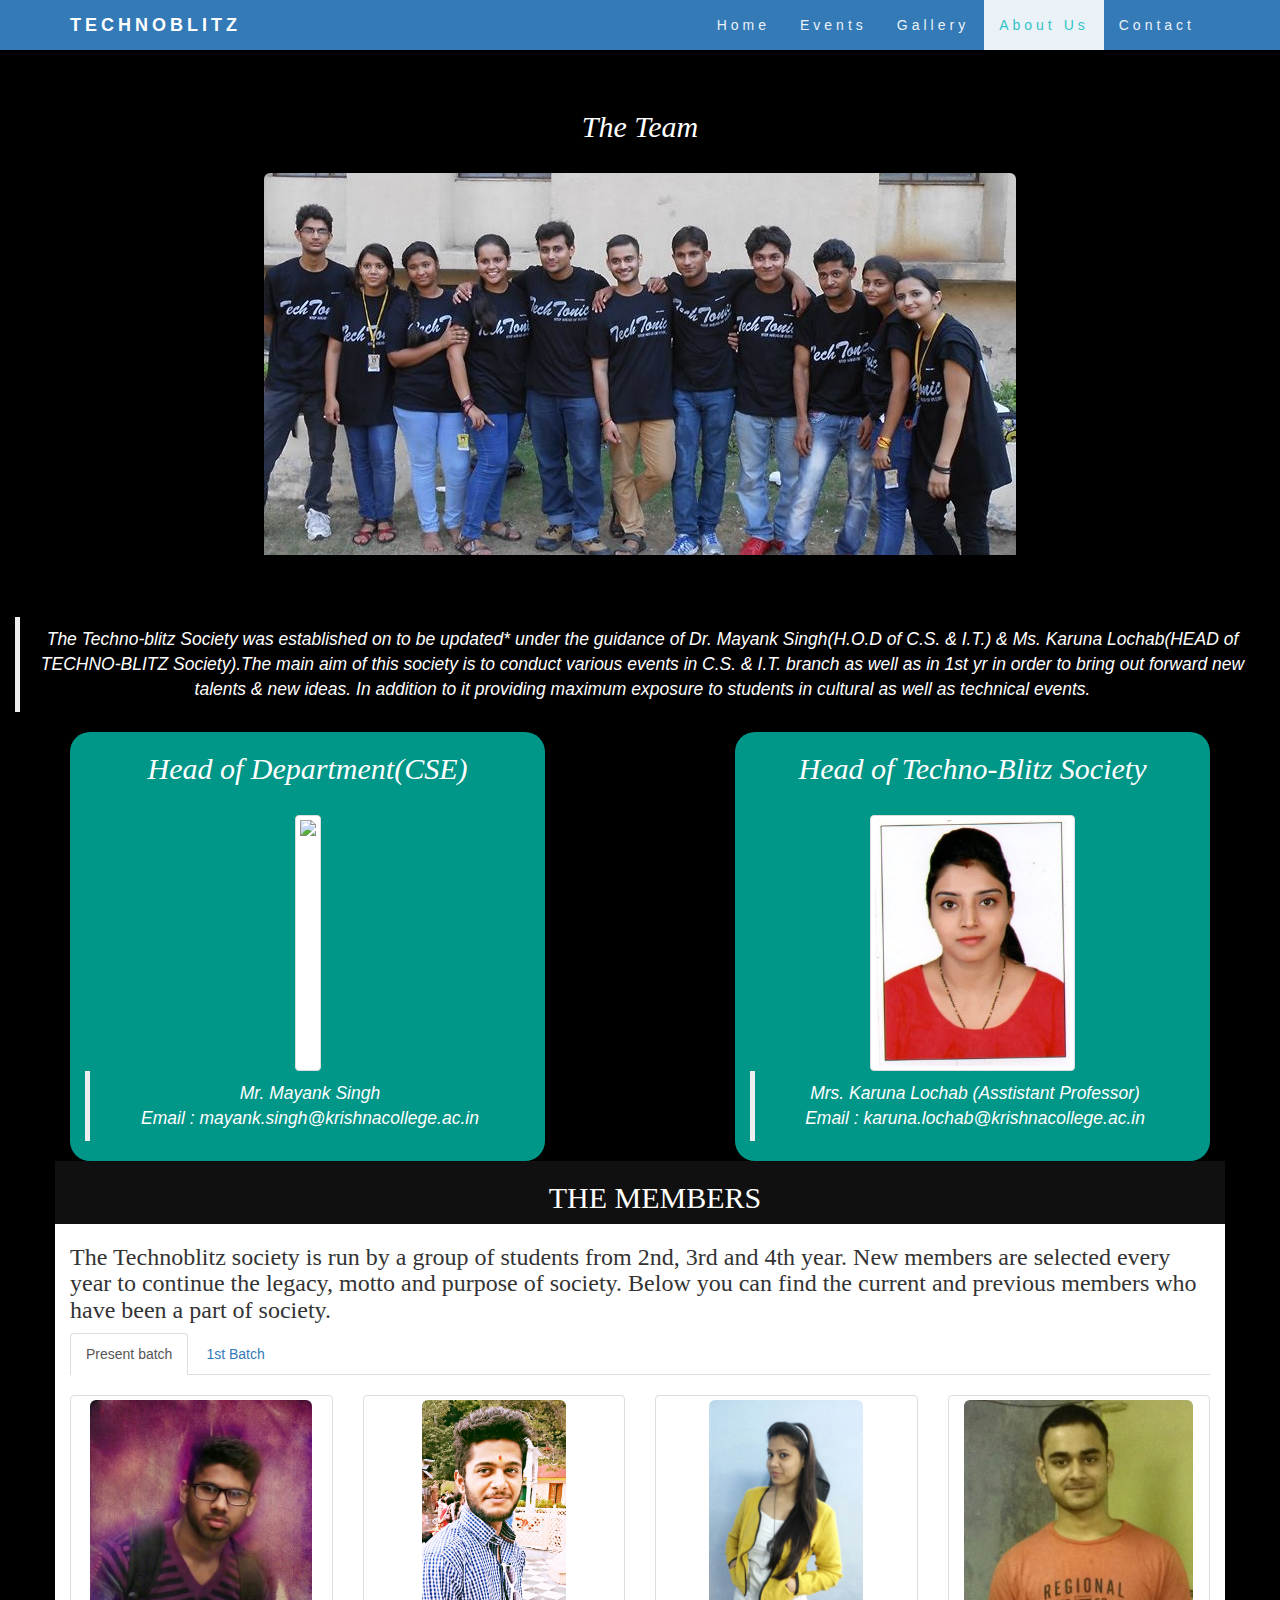
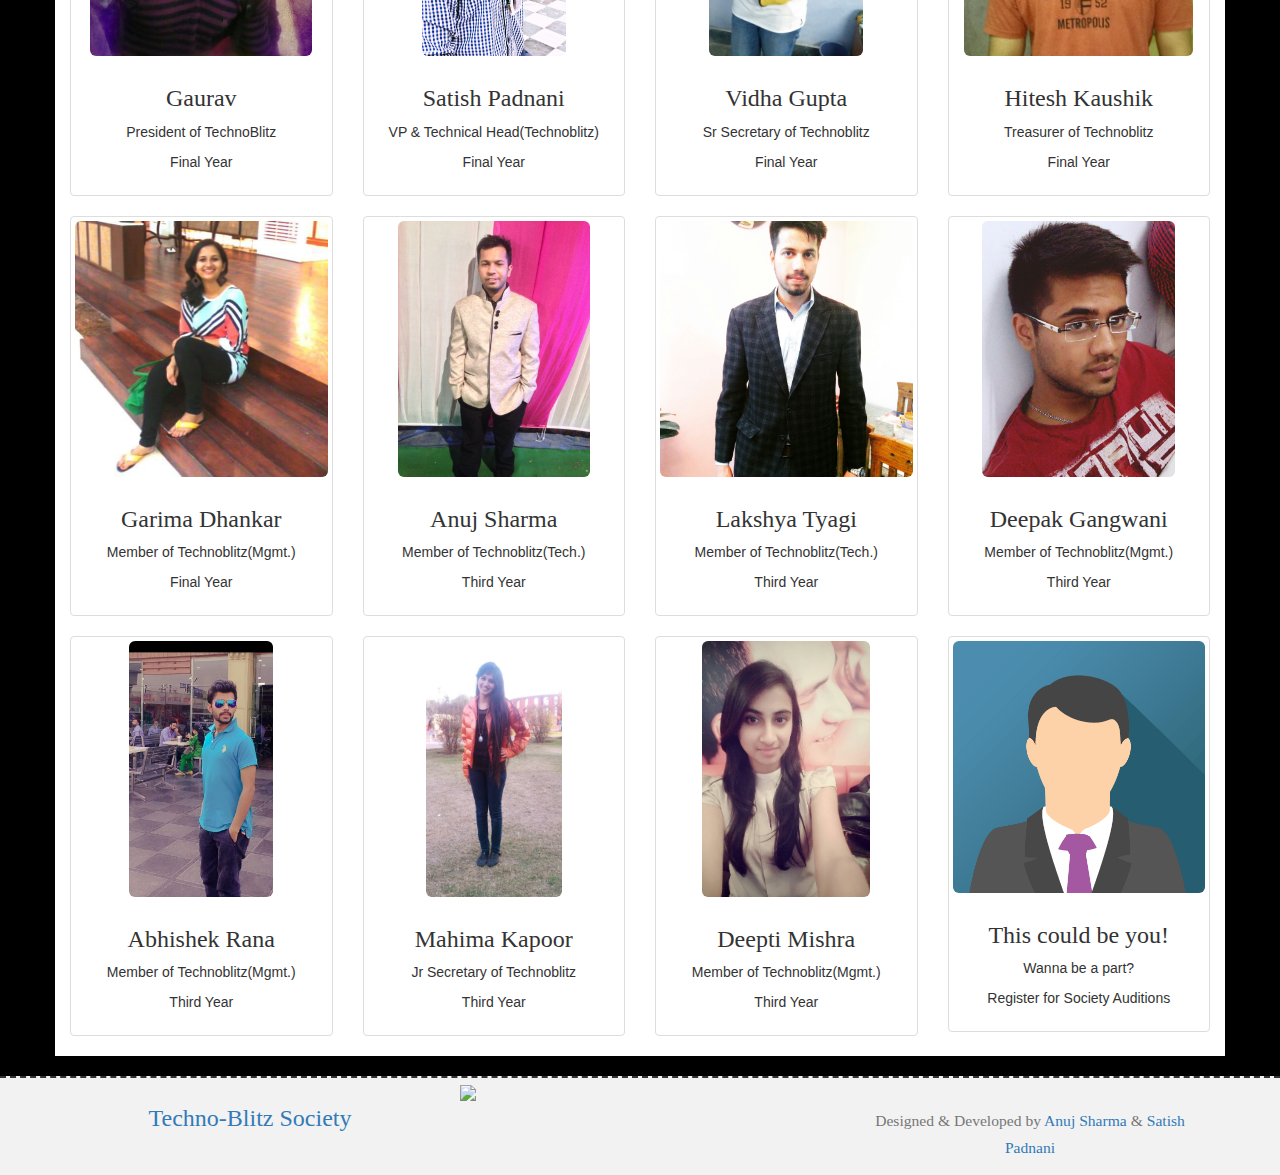
==== commit 30fa90ee: "KECLogo at Bottom" ====
--- a/about.htm
+++ b/about.htm
@@ -193,7 +193,7 @@
 	    	      <img src="mem/satish.png" alt="An Image" class="img-rounded mem"></a>
 	    	      <div class="caption">
 	    	        <h3>Satish Padnani</h3>
-	    	        <p>VP of Technoblitz</p>
+	    	        <p>VP & Technical Head(Technoblitz)</p>
 	    	        <p>Final Year</p>
 	    	      </div>
 	    	    </div>
@@ -475,7 +475,7 @@
 	    		      <img src="mem/satish.png" alt="An Image" class="img-rounded mem"></a>
 	    		      <div class="caption">
 	    		        <h3>Satish Padnani</h3>
-	    		        <p>VP of Technoblitz</p>
+	    		        <p>VP & Technical Head(Technoblitz)</p>
 	    		        <p>Final Year</p>
 	    		      </div>
 	    		    </div>
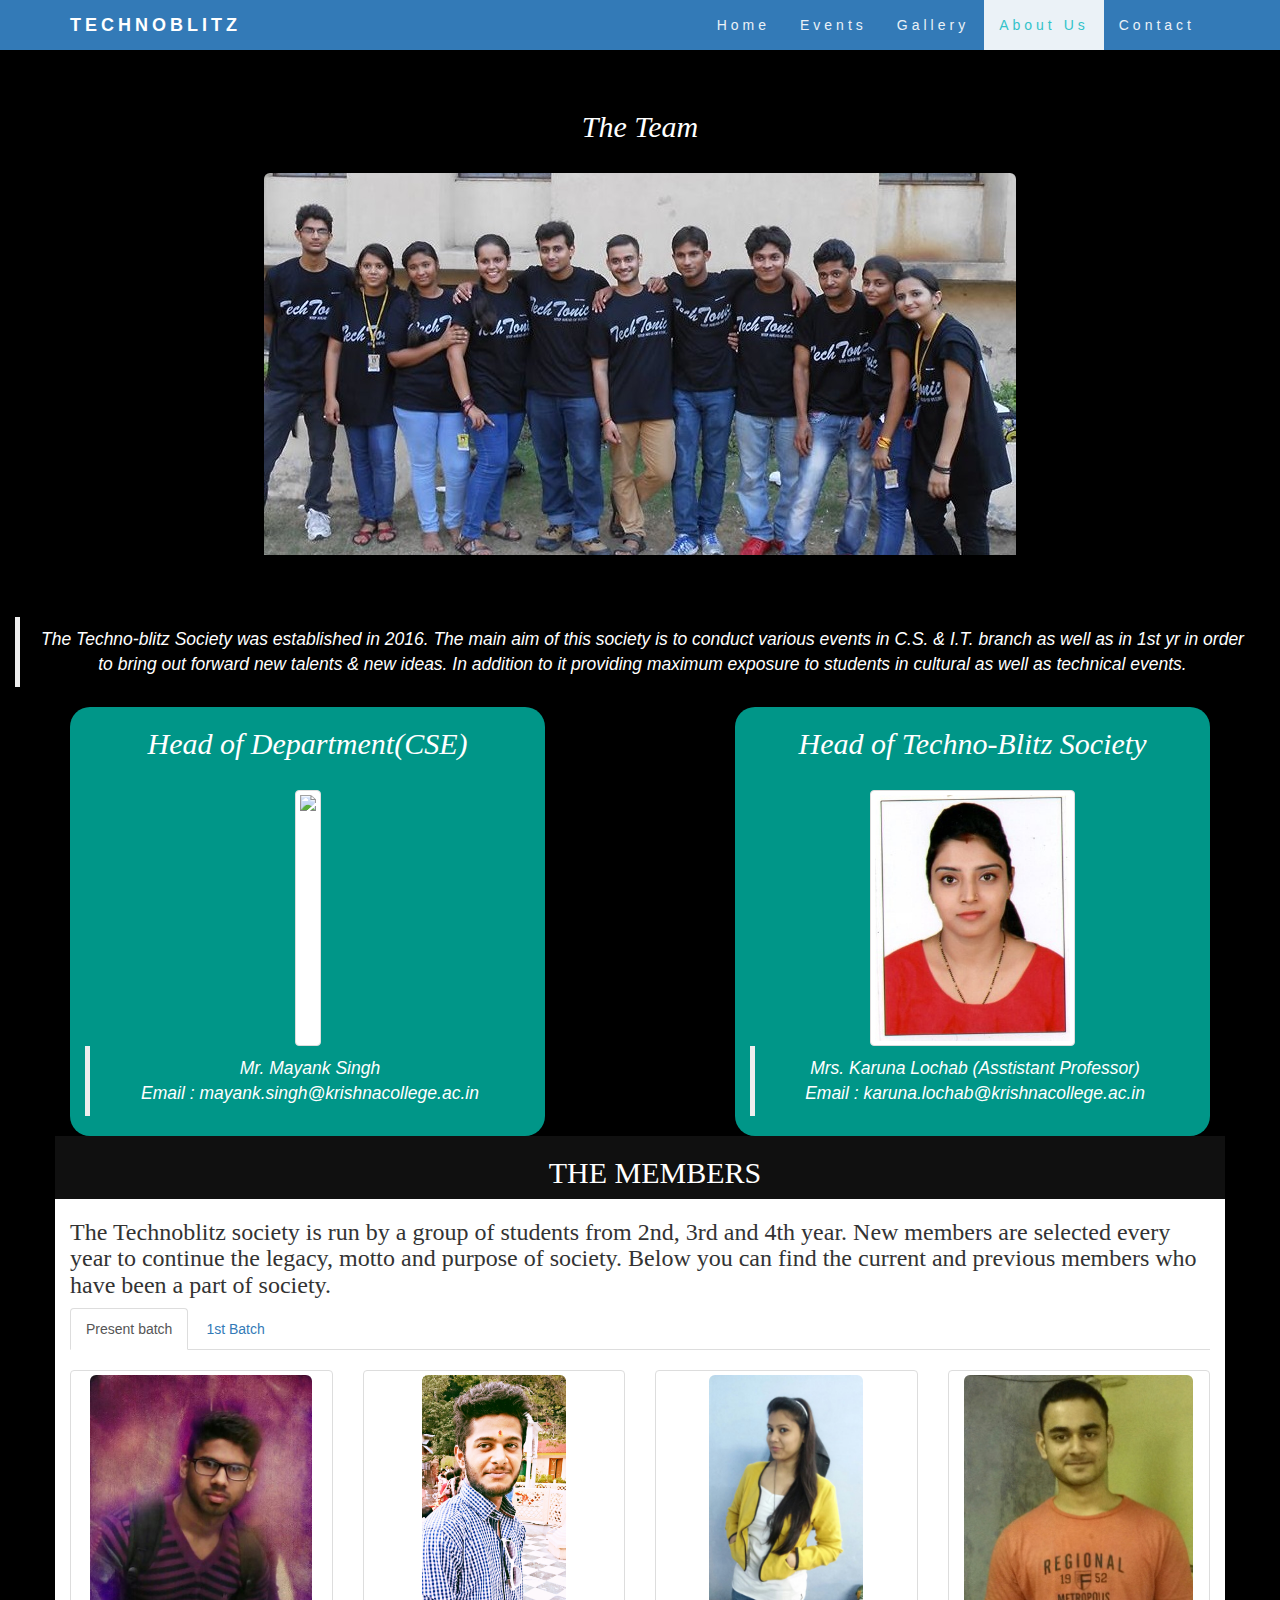
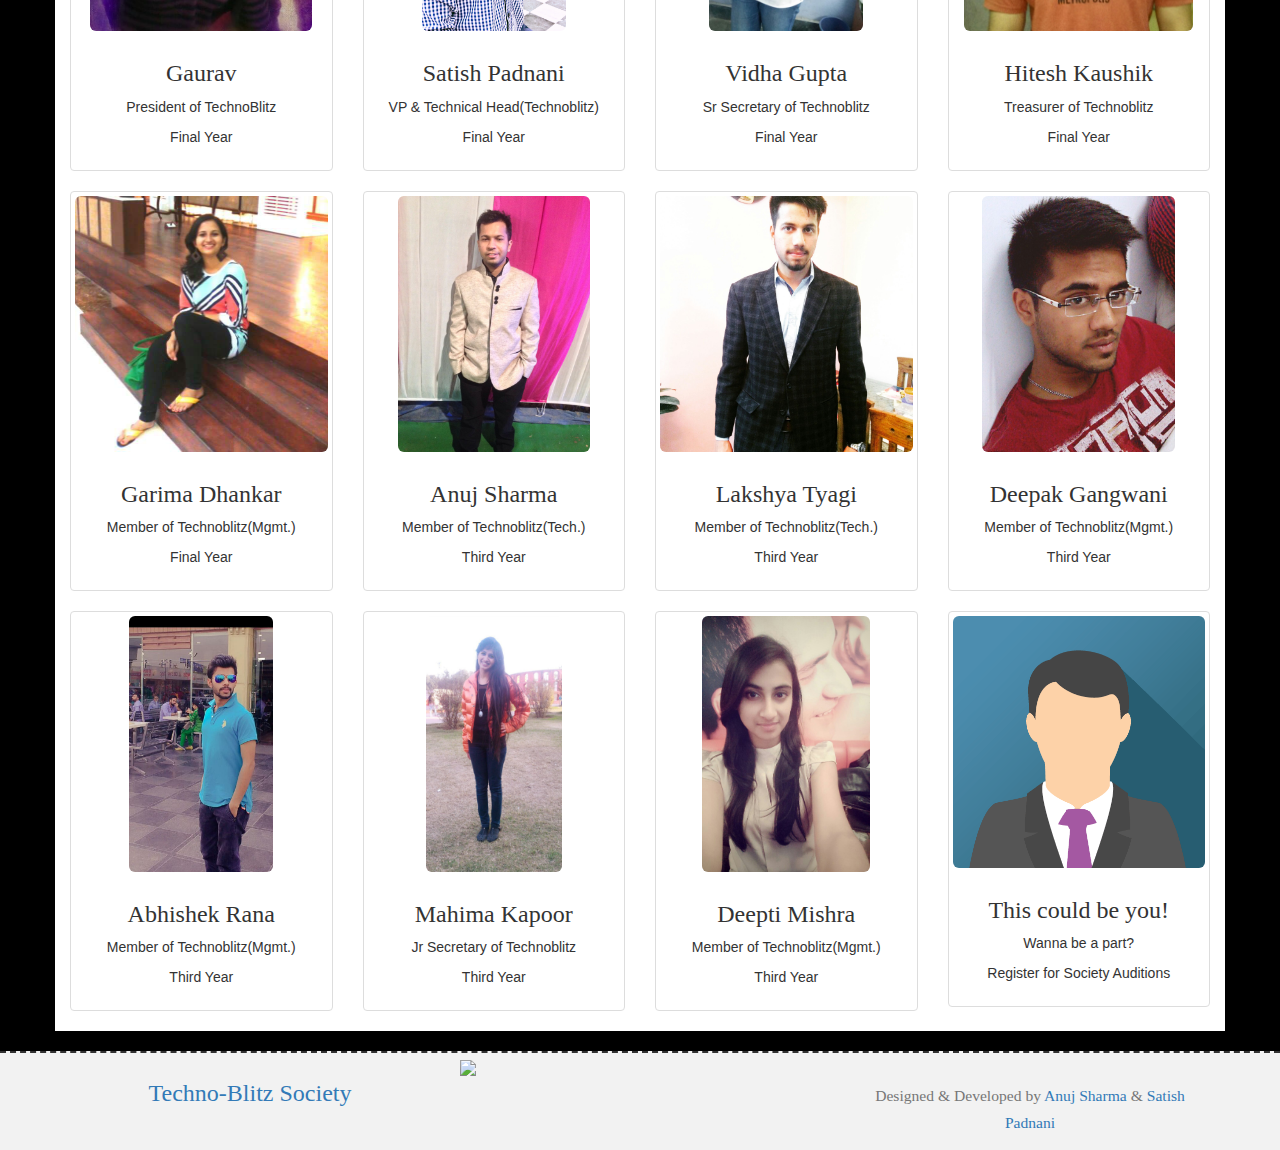
==== commit 7b370acb: "Update about.htm" ====
--- a/about.htm
+++ b/about.htm
@@ -116,7 +116,7 @@
 	<br><br>
 	<blockquote>
 	<p><em>
-		The Techno-blitz Society was established on to be updated* under the guidance of Dr. Mayank Singh(H.O.D of C.S. & I.T.) & Ms. Karuna Lochab(HEAD of TECHNO-BLITZ Society).The main aim of this society is to conduct various events in C.S. & I.T. branch as well as in 1st yr in order to bring out forward new talents & new ideas. In addition to it providing maximum exposure to students in cultural as well as technical events.
+		The Techno-blitz Society was established in 2016. The main aim of this society is to conduct various events in C.S. & I.T. branch as well as in 1st yr in order to bring out forward new talents & new ideas. In addition to it providing maximum exposure to students in cultural as well as technical events.
 	</em></p>
 	</blockquote>
 </div>
@@ -569,4 +569,4 @@
 	</div>
 </footer>
 </body>
-</html>+</html>
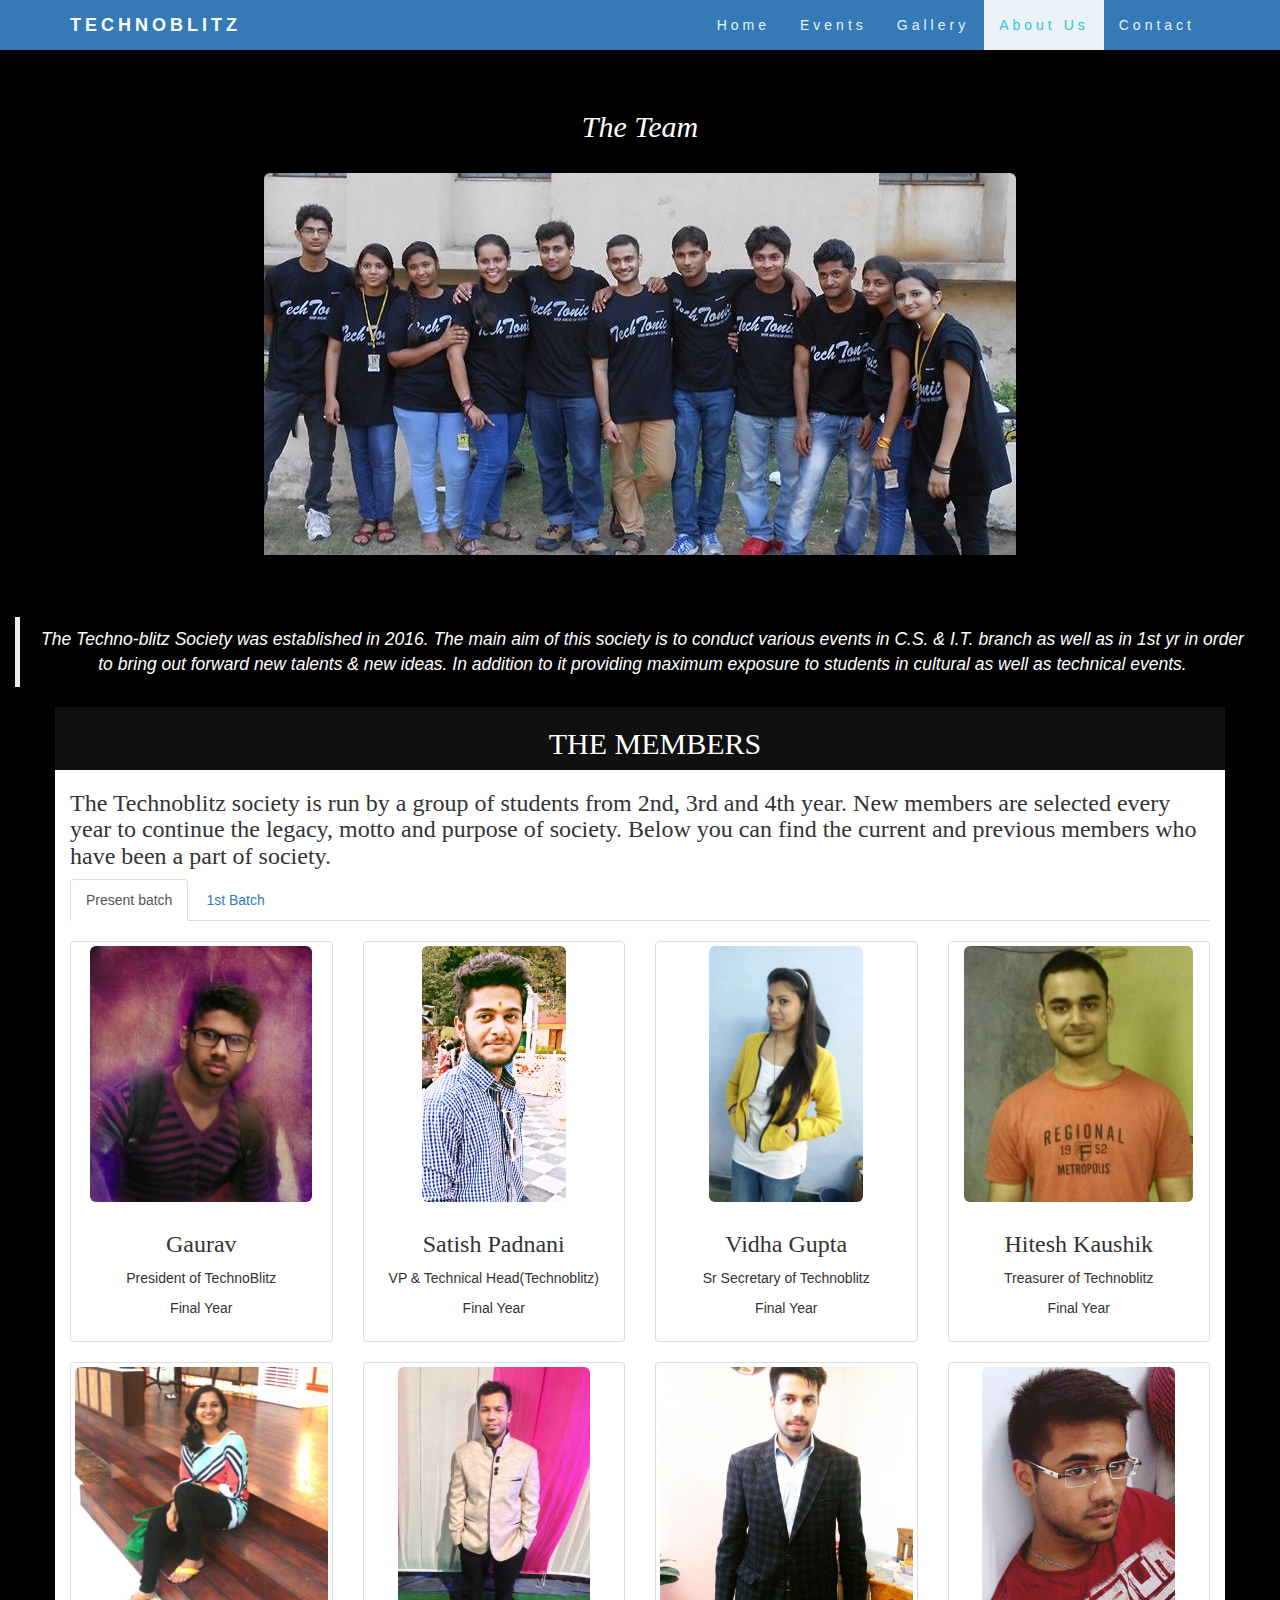
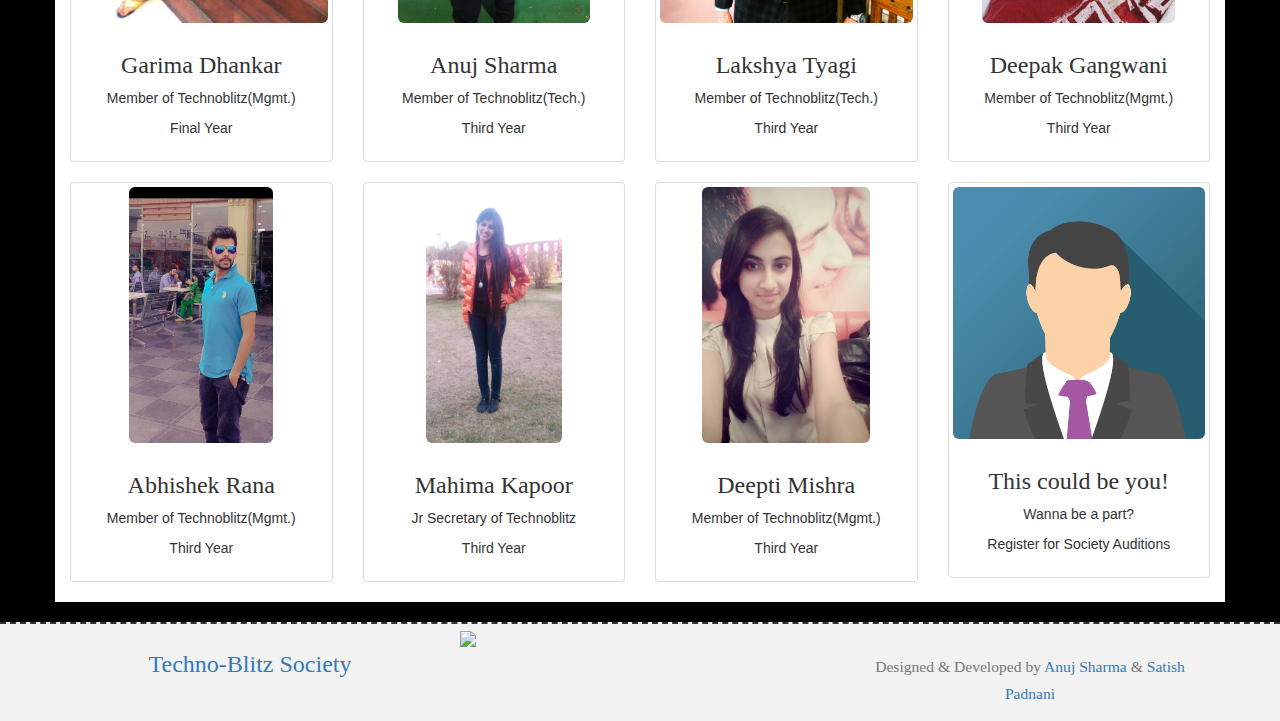
==== commit 8d9f3cb7: "Update about.htm" ====
--- a/about.htm
+++ b/about.htm
@@ -121,32 +121,6 @@
 	</blockquote>
 </div>
 
-<div class="container text-center">
-	<div class="col-md-5" style="background-color: #009688; color: #ffffff; border-radius: 20px;">
-	<h2><i>Head of Department(CSE)</i></h2><br>
-	<img src="mem/mayank.jpg" class="img-responsive img-thumbnail img-rounded mem">
-	<br>
-	<blockquote>
-	<p><em>
-		Mr. Mayank Singh<br>
-		Email : mayank.singh@krishnacollege.ac.in
-	</em></p>
-	</blockquote>
-	</div>
-
-	<div class="col-md-5 col-md-offset-2" style="background-color: #009688; color: #ffffff; border-radius: 20px;">
-	<h2><i>Head of Techno-Blitz Society</i></h2><br>
-	<img src="mem/karuna.jpg" class="img-responsive img-thumbnail img-rounded mem">
-	<br>
-	<blockquote>
-	<p><em>
-		Mrs. Karuna Lochab (Asstistant Professor)<br>
-		Email : karuna.lochab@krishnacollege.ac.in
-	</em></p>
-	</blockquote>
-	</div>	
-</div>
-
 <div class="container text-center" style="background-color: #101010; color: white;">
 	<div class="container">
 		<h2>THE MEMBERS</h2>
